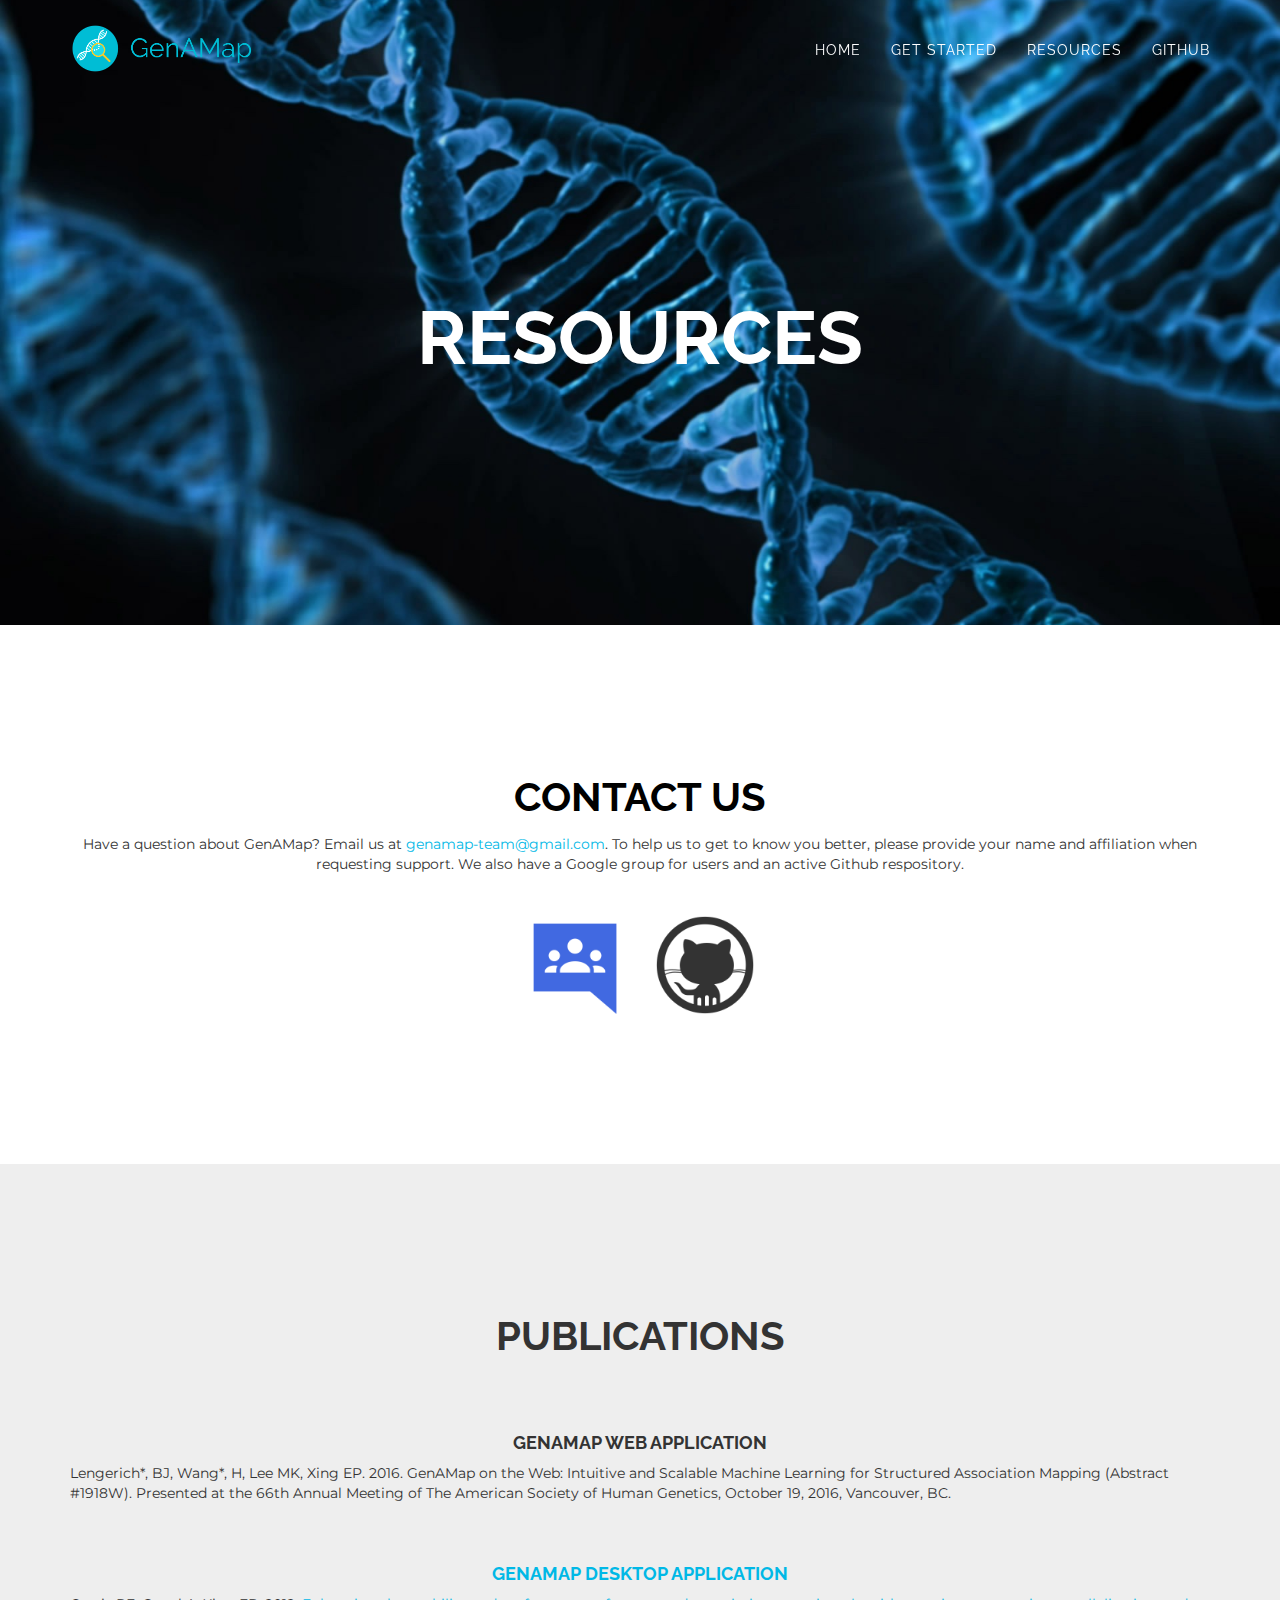
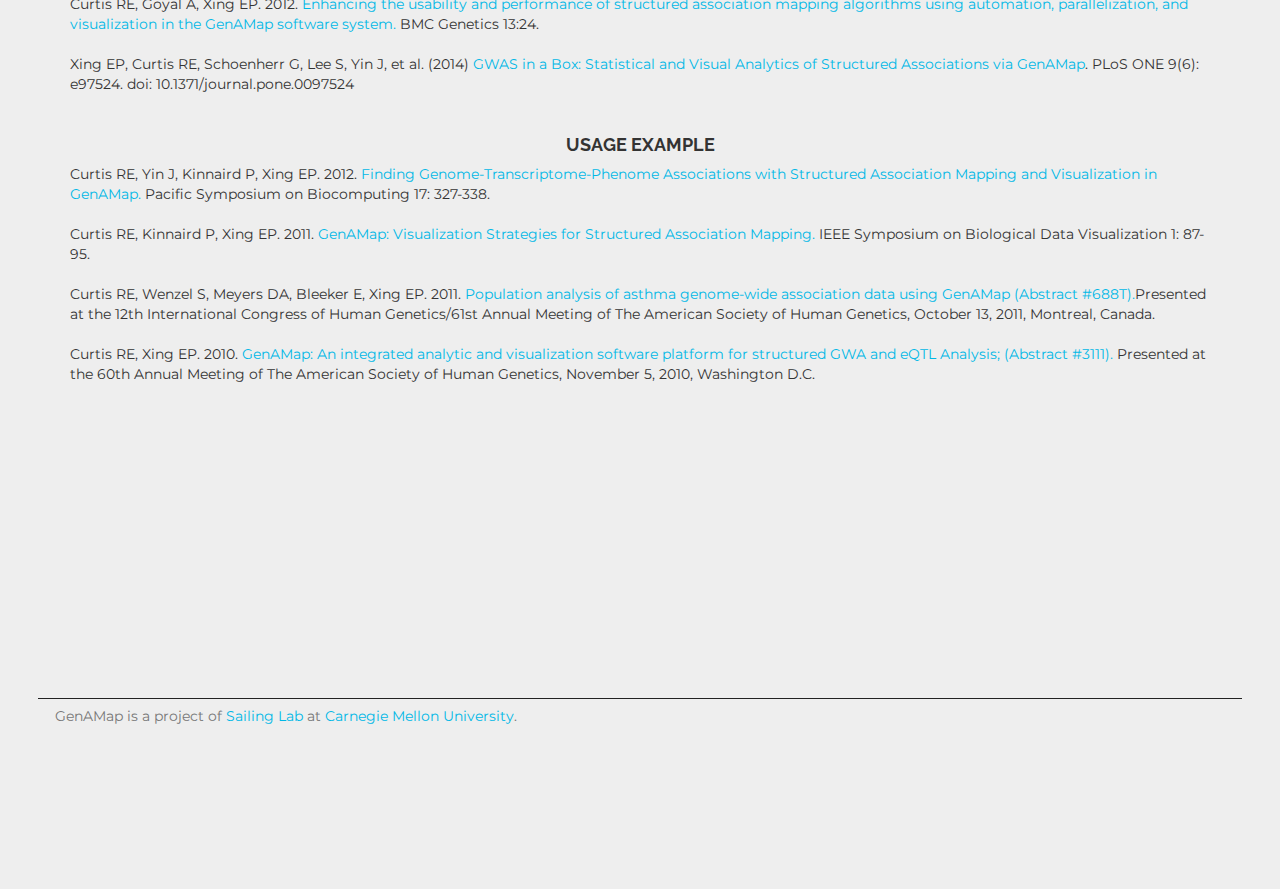
==== resources.html @ eaf5c579 "add favicon" ====
<!DOCTYPE html>
<html lang="en">

    <head>

        <meta charset="utf-8">
        <meta http-equiv="X-UA-Compatible" content="IE=edge">
        <meta name="viewport" content="width=device-width, initial-scale=1">
        <meta name="description" content="">
        <meta name="author" content="">

        <title>GenAMap | Resources</title>

        <!-- Bootstrap Core CSS -->
        <link href="vendor/bootstrap/css/bootstrap.min.css" rel="stylesheet">

        <!-- Custom Fonts -->
        <link href="https://fonts.googleapis.com/css?family=Montserrat|Raleway:300" rel="stylesheet">
        <link href="vendor/font-awesome/css/font-awesome.min.css" rel="stylesheet" type="text/css">
        <link href="https://fonts.googleapis.com/css?family=Montserrat:400,700" rel="stylesheet" type="text/css">
        <link href='https://fonts.googleapis.com/css?family=Kaushan+Script' rel='stylesheet' type='text/css'>
        <link href='https://fonts.googleapis.com/css?family=Droid+Serif:400,700,400italic,700italic' rel='stylesheet' type='text/css'>
        <link href='https://fonts.googleapis.com/css?family=Roboto+Slab:400,100,300,700' rel='stylesheet' type='text/css'>

        <!-- Theme CSS -->
        <link href="css/agency.min.css" rel="stylesheet">

        <!-- HTML5 Shim and Respond.js IE8 support of HTML5 elements and media queries -->
        <!-- WARNING: Respond.js doesn't work if you view the page via file:// -->
        <!--[if lt IE 9]>
        <script src="https://oss.maxcdn.com/libs/html5shiv/3.7.0/html5shiv.js"></script>
        <script src="https://oss.maxcdn.com/libs/respond.js/1.4.2/respond.min.js"></script>
        <![endif]-->
        <link rel="shortcut icon" href="/favicon.ico" type="image/x-icon">
        <link rel="icon" href="/favicon.ico" type="image/x-icon">
    </head>

    <body id="page-top" class="index">
        <!-- Navigation -->
        <nav id="mainNav" class="navbar navbar-default navbar-custom navbar-fixed-top">
            <div class="container">
                <!-- Brand and toggle get grouped for better mobile display -->
                <div class="navbar-header page-scroll">
                    <button type="button" class="navbar-toggle" data-toggle="collapse" data-target="#bs-example-navbar-collapse-1">
                        <span class="sr-only">Toggle navigation</span> Menu <i class="fa fa-bars"></i>
                    </button>
                    <a class="navbar-brand page-scroll" href="#page-top"><img src="./img/logos/genamap_v2.png"style="position:absolute; top:0; bottom:0; margin:auto; min-height:50px; max-height:50px"/></a>
                </div>

                <!-- Collect the nav links, forms, and other content for toggling -->
                <div class="collapse navbar-collapse" id="bs-example-navbar-collapse-1">
                    <ul class="nav navbar-nav navbar-right">
                        <li class="hidden">
                            <a href="#page-top"></a>
                        </li>
                        <li>
							<a class="page-scroll" href="./index.html">Home</a>
						</li>
                        <li>
                            <a class="page-scroll" href="http://54.244.71.61/">Get Started</a>
                        </li>
                        <li>
                            <a class="page-scroll" href="#page-top">Resources</a>
                        </li>
                        <li>
                            <a class="page-scroll" href="https://github.com/blengerich/GenAMap_V2" target="_blank">Github</a>
                        </li>
                    </ul>
                </div>
            </div>
        </nav>


        <!-- Header -->
        <header>
            <div class="container">
                <div class="intro-text">
                    <div class="intro-heading">
                        Resources
                    </div>
                </div>
            </div>
        </header>

        <!-- Contact Section -->
        <section id="contact">
            <div class="container">
                <div class="row">
                    <div class="col-lg-12 text-center">
                        <h2 class="section-heading">Contact Us</h2>
                            Have a question about GenAMap? Email us at <a href="mailto:genamap-team@gmail.com?subject=GenAMap Contact&body=Hello GenAMap Team,%0D%0A%0D%0A Name:%0D%0A Afflication:">genamap-team@gmail.com</a>. To help us to get to know you better, please provide your name and affiliation when requesting support. We also have a Google group for users and an active Github respository.
                        <div style="margin-left:auto; margin-right:auto; width:18em; margin-top:3em;">
                            <a href="https://groups.google.com/forum/#!forum/genamap-users" target="_blank"> <img src="img/logos/google.png" alt="Google Group" style="display:inline-block;margin-left:auto;margin-right:auto;width:8em;padding-right:1em;"/></a>
                            <a href="https://github.com/blengerich/GenAMap_V2/" target="_blank"> <img src="img/logos/github.png" alt="Source Code" style="display:inline-block;margin-left:auto;margin-right:auto;width:8em;padding-left:1em"/> </a>
                        </div>
                    </div>
                </div>
            </div>
        </section>


        <!-- About Section -->
        <section id="about" class="bg-light-gray">
            <div class="container">
                <div class="row">
                    <div class="col-lg-12">
                        <h2 class="section-heading  text-center">Publications</h2>
                        <h3 class="section-subheading text-muted"><h4 class="text-center">GenAMap Web Application</h4> Lengerich*, BJ, Wang*, H, Lee MK, Xing EP. 2016. GenAMap on the Web: Intuitive and Scalable Machine Learning for Structured Association Mapping (Abstract #1918W). Presented at the 66th Annual Meeting of The American Society of Human Genetics, October 19, 2016, Vancouver, BC.
                        <br>
                        <br>
                        <hr />
                        <h4 class=" text-center"><a href="http://www.sailing.cs.cmu.edu/main/genamap/">GenAMap Desktop Application</a></h4> Curtis RE, Goyal A, Xing EP. 2012. <a href="http://www.biomedcentral.com/1471-2156/13/24"> Enhancing the usability and performance of structured association mapping algorithms using automation, parallelization, and visualization in the GenAMap software system.</a> BMC Genetics 13:24.
                        <br>
                        <br>
                        Xing EP, Curtis RE, Schoenherr G, Lee S, Yin J, et al. (2014) <a href="http://journals.plos.org/plosone/article?id=10.1371/journal.pone.0097524">GWAS in a Box: Statistical and Visual Analytics of Structured Associations via GenAMap</a>. PLoS ONE 9(6): e97524. doi: 10.1371/journal.pone.0097524
                        <hr />
                        <h4 class=" text-center">Usage Example</h4> Curtis RE, Yin J, Kinnaird P, Xing EP. 2012. <a href="http://psb.stanford.edu/psb-online/proceedings/psb12/curtis.pdf">Finding Genome-Transcriptome-Phenome Associations with Structured Association Mapping and Visualization in GenAMap.</a> Pacific Symposium on Biocomputing 17: 327-338.
                        <br>
                        <br>
                        Curtis RE, Kinnaird P, Xing EP. 2011. <a href="http://biovis.net/papers_abstracts/papers/104.html">GenAMap: Visualization Strategies for Structured Association Mapping.</a> IEEE Symposium on Biological Data Visualization 1: 87-95.
                        <br>
                        <br>
                        Curtis RE, Wenzel S, Meyers DA, Bleeker E, Xing EP. 2011. <a href="http://www.ichg2011.org/cgi-bin/ichg11s?author=Curtis&sort=ptimes&sbutton=Detail&absno=10157&sid=449052">Population analysis of asthma genome-wide association data using GenAMap (Abstract #688T).</a>Presented at the 12th International Congress of Human Genetics/61st Annual Meeting of The American Society of Human Genetics, October 13, 2011, Montreal, Canada.
                        <br>
                        <br>
                        Curtis RE, Xing EP. 2010. <a href="http://www.ashg.org/cgi-bin/2010/ashg10s?author=Curtis&sort=ptimes&sbutton=Detail&absno=21522&sid=41286">GenAMap: An integrated analytic and visualization software platform for structured GWA and eQTL Analysis; (Abstract #3111).</a> Presented at the 60th Annual Meeting of The American Society of Human Genetics, November 5, 2010, Washington D.C. </h3>
                    </div>
                </div>
            </div>
        </section>

        <section class="bg-light-gray">
            <div style="height:1px; display:inline-block; width:94%; margin-left:3%; margin-right:3%; background-color:#222;"></div>
            <div class="container">
                <div class="row">
                    <p class="text-muted">
                    GenAMap is a project of <a href="http://sailing.cs.cmu.edu">Sailing Lab</a> at <a href="http://cmu.edu">Carnegie Mellon University</a>.
                    </p>                
                </div>
            </div>
        </section>
    </body>
</html>
---- css/agency.min.css ----
/*!
 * Start Bootstrap - Agency v3.3.7+1 (http://startbootstrap.com/template-overviews/agency)
 * Copyright 2013-2016 Start Bootstrap
 * Licensed under MIT (https://github.com/BlackrockDigital/startbootstrap/blob/gh-pages/LICENSE)
 */.btn-primary.active,.btn-primary:active,.btn-xl.active,.btn-xl:active,.open .dropdown-toggle.btn-primary,.open .dropdown-toggle.btn-xl{background-image:none}body{overflow-x:hidden;font-family:Montserrat,"Helvetica Neue",Helvetica,Arial,sans-serif;webkit-tap-highlight-color:#00b8e6}.btn-primary,.btn-xl,h1,h2,h3,h4,h5,h6{font-family:Raleway,"Helvetica Neue",Helvetica,Arial,sans-serif;text-transform:uppercase;font-weight:700}.text-muted{color:#777}.text-primary,a{color:#00b8e6}p{font-size:14px;line-height:1.75}p.large{font-size:16px}a,a.active,a:active,a:focus,a:hover{outline:0}a.active,a:active,a:focus,a:hover{color:#008fb3}.img-centered{margin:0 auto}.bg-light-gray{background-color:#eee}.bg-darkest-gray{background-color:#222}.btn-primary{color:#fff;background-color:#00b8e6;border-color:#00b8e6}.btn-primary.active,.btn-primary:active,.btn-primary:focus,.btn-primary:hover,.open .dropdown-toggle.btn-primary{color:#fff;background-color:#008fb3;border-color:#0087a9}.btn-primary.disabled,.btn-primary.disabled.active,.btn-primary.disabled:active,.btn-primary.disabled:focus,.btn-primary.disabled:hover,.btn-primary[disabled],.btn-primary[disabled].active,.btn-primary[disabled]:active,.btn-primary[disabled]:focus,.btn-primary[disabled]:hover,fieldset[disabled] .btn-primary,fieldset[disabled] .btn-primary.active,fieldset[disabled] .btn-primary:active,fieldset[disabled] .btn-primary:focus,fieldset[disabled] .btn-primary:hover{background-color:#00b8e6;border-color:#00b8e6}.btn-primary .badge{color:#00b8e6;background-color:#fff}.btn-xl{color:#fff;background-color:#00b8e6;border-color:#00b8e6;border-radius:3px;font-size:18px;padding:20px 40px}.btn-xl.active,.btn-xl:active,.btn-xl:focus,.btn-xl:hover,.open .dropdown-toggle.btn-xl{color:#fff;background-color:#008fb3;border-color:#0087a9}.btn-xl.disabled,.btn-xl.disabled.active,.btn-xl.disabled:active,.btn-xl.disabled:focus,.btn-xl.disabled:hover,.btn-xl[disabled],.btn-xl[disabled].active,.btn-xl[disabled]:active,.btn-xl[disabled]:focus,.btn-xl[disabled]:hover,fieldset[disabled] .btn-xl,fieldset[disabled] .btn-xl.active,fieldset[disabled] .btn-xl:active,fieldset[disabled] .btn-xl:focus,fieldset[disabled] .btn-xl:hover{background-color:#00b8e6;border-color:#00b8e6}.btn-xl .badge{color:#00b8e6;background-color:#fff}.navbar-custom{background-color:#222;border-color:transparent}.navbar-custom .navbar-brand{color:#00b8e6;font-family:Montserrat,"Helvetica Neue",Helvetica,Arial,cursive}.navbar-custom .navbar-brand.active,.navbar-custom .navbar-brand:active,.navbar-custom .navbar-brand:focus,.navbar-custom .navbar-brand:hover{color:#008fb3}.navbar-custom .nav li a,.navbar-custom .navbar-toggle{font-family:Raleway,"Helvetica Neue",Helvetica,Arial,sans-serif;color:#fff;text-transform:uppercase}.navbar-custom .navbar-collapse{border-color:rgba(255,255,255,.02)}.navbar-custom .navbar-toggle{background-color:#00b8e6;border-color:#00b8e6;font-size:12px}.navbar-custom .navbar-toggle:focus,.navbar-custom .navbar-toggle:hover{background-color:#00b8e6}.navbar-custom .nav li a{font-weight:400;letter-spacing:1px}.navbar-custom .nav li a:focus,.navbar-custom .nav li a:hover{color:#00b8e6;outline:0}.navbar-custom .navbar-nav>.active>a{border-radius:0;color:#fff;background-color:#00b8e6}.navbar-custom .navbar-nav>.active>a:focus,.navbar-custom .navbar-nav>.active>a:hover{color:#fff;background-color:#008fb3}@media (min-width:768px){.navbar-custom{background-color:transparent;padding:25px 0;-webkit-transition:padding .3s;-moz-transition:padding .3s;transition:padding .3s;border:none}.navbar-custom .navbar-brand{font-size:2em;-webkit-transition:all .3s;-moz-transition:all .3s;transition:all .3s}.navbar-custom .navbar-nav>.active>a{border-radius:3px}.navbar-custom.affix{background-color:#222;padding:10px 0}.navbar-custom.affix .navbar-brand{font-size:1.5em}}header{background-image:url(../img/dna.jpg);background-repeat:no-repeat;background-attachment:scroll;background-position:center center;-webkit-background-size:cover;-moz-background-size:cover;background-size:cover;-o-background-size:cover;text-align:center;color:#fff}header .intro-text{padding-top:100px;padding-bottom:50px}header .intro-text .intro-lead-in{font-family:"Droid Serif","Helvetica Neue",Helvetica,Arial,sans-serif;font-style:italic;font-size:22px;line-height:22px;margin-bottom:25px}header .intro-text .intro-heading{font-family:Raleway,"Helvetica Neue",Helvetica,Arial,sans-serif;text-transform:uppercase;font-weight:700;font-size:50px;line-height:50px;margin-bottom:25px}@media (min-width:768px){header .intro-text{padding-top:300px;padding-bottom:200px}header .intro-text .intro-lead-in{font-family:"Droid Serif","Helvetica Neue",Helvetica,Arial,sans-serif;font-style:italic;font-size:40px;line-height:40px;margin-bottom:25px}header .intro-text .intro-heading{font-family:Raleway,"Helvetica Neue",Helvetica,Arial,sans-serif;text-transform:uppercase;font-weight:700;font-size:75px;line-height:75px;margin-bottom:50px}}#portfolio .portfolio-item .portfolio-caption p,section h3.section-subheading{font-family:"Droid Serif","Helvetica Neue",Helvetica,Arial,sans-serif;font-style:italic}section{padding:100px 0}section h2.section-heading{font-size:40px;margin-top:0;margin-bottom:15px}section h3.section-subheading{font-size:16px;text-transform:none;font-weight:400;margin-bottom:75px}@media (min-width:768px){section{padding:150px 0}}.service-heading{margin:15px 0;text-transform:none}#portfolio .portfolio-item{margin:0 0 15px;right:0}#portfolio .portfolio-item .portfolio-link{display:block;position:relative;max-width:400px;margin:0 auto}#portfolio .portfolio-item .portfolio-link .portfolio-hover{background:rgba(0,184,230,.9);position:absolute;width:100%;height:100%;opacity:0;transition:all ease .5s;-webkit-transition:all ease .5s;-moz-transition:all ease .5s}#portfolio .portfolio-item .portfolio-link .portfolio-hover:hover{opacity:1}#portfolio .portfolio-item .portfolio-link .portfolio-hover .portfolio-hover-content{position:absolute;width:100%;height:20px;font-size:20px;text-align:center;top:50%;margin-top:-12px;color:#fff}#portfolio .portfolio-item .portfolio-link .portfolio-hover .portfolio-hover-content i{margin-top:-12px}#portfolio .portfolio-item .portfolio-link .portfolio-hover .portfolio-hover-content h3,#portfolio .portfolio-item .portfolio-link .portfolio-hover .portfolio-hover-content h4{margin:0}#portfolio .portfolio-item .portfolio-caption{max-width:400px;margin:0 auto;background-color:#fff;text-align:center;padding:25px}#portfolio .portfolio-item .portfolio-caption h4{text-transform:none;margin:0}#portfolio .portfolio-item .portfolio-caption p{font-size:16px;margin:0}footer span.copyright,footer ul.quicklinks{font-family:Raleway,"Helvetica Neue",Helvetica,Arial,sans-serif}#portfolio *{z-index:2}@media (min-width:767px){#portfolio .portfolio-item{margin:0 0 30px}}.timeline{list-style:none;padding:0;position:relative}.timeline:before{top:0;bottom:0;position:absolute;content:"";width:2px;background-color:#f1f1f1;left:40px;margin-left:-1.5px}.timeline>li{margin-bottom:50px;position:relative;min-height:50px}.timeline>li:after,.timeline>li:before{content:" ";display:table}.timeline>li:after{clear:both}.timeline>li .timeline-panel{width:100%;float:right;padding:0 20px 0 100px;position:relative;text-align:left}.timeline>li .timeline-panel:before{border-left-width:0;border-right-width:15px;left:-15px;right:auto}.timeline>li .timeline-panel:after{border-left-width:0;border-right-width:14px;left:-14px;right:auto}.timeline>li .timeline-image{left:0;margin-left:0;width:80px;height:80px;position:absolute;z-index:100;background-color:#00b8e6;color:#fff;border-radius:100%;border:7px solid #f1f1f1;text-align:center}.timeline>li .timeline-image h4{font-size:10px;margin-top:12px;line-height:14px}.timeline>li.timeline-inverted>.timeline-panel{float:right;text-align:left;padding:0 20px 0 100px}.timeline>li.timeline-inverted>.timeline-panel:before{border-left-width:0;border-right-width:15px;left:-15px;right:auto}.timeline>li.timeline-inverted>.timeline-panel:after{border-left-width:0;border-right-width:14px;left:-14px;right:auto}.timeline>li:last-child{margin-bottom:0}.timeline .timeline-heading h4{margin-top:0;color:inherit}.timeline .timeline-heading h4.subheading{text-transform:none}.timeline .timeline-body>p,.timeline .timeline-body>ul{margin-bottom:0}@media (min-width:768px){.timeline:before{left:50%}.timeline>li{margin-bottom:100px;min-height:100px}.timeline>li .timeline-panel{width:41%;float:left;padding:0 20px 20px 30px;text-align:right}.timeline>li .timeline-image{width:100px;height:100px;left:50%;margin-left:-50px}.timeline>li .timeline-image h4{font-size:13px;margin-top:16px;line-height:18px}.timeline>li.timeline-inverted>.timeline-panel{float:right;text-align:left;padding:0 30px 20px 20px}}@media (min-width:992px){.timeline>li .timeline-panel,.timeline>li.timeline-inverted>.timeline-panel{padding:0 20px 20px}.timeline>li{min-height:150px}.timeline>li .timeline-image{width:150px;height:150px;margin-left:-75px}.timeline>li .timeline-image h4{font-size:18px;margin-top:30px;line-height:26px}}@media (min-width:1200px){.timeline>li{min-height:170px}.timeline>li .timeline-panel{padding:0 20px 20px 100px}.timeline>li .timeline-image{width:170px;height:170px;margin-left:-85px}.timeline>li .timeline-image h4{margin-top:40px}.timeline>li.timeline-inverted>.timeline-panel{padding:0 100px 20px 20px}}.team-member{text-align:center;margin-bottom:50px}.team-member img{margin:0 auto;border:7px solid #fff}.team-member h4{margin-top:25px;margin-bottom:0;text-transform:none}.team-member p{margin-top:0}aside.clients img{margin:50px auto}section#contact{background-position:center;background-repeat:no-repeat}section#contact .section-heading{color:#000}section#contact .form-group{margin-bottom:25px}section#contact .form-group input,section#contact .form-group textarea{padding:20px}section#contact .form-group input.form-control{height:auto}section#contact .form-group textarea.form-control{height:236px}section#contact .form-control:focus{border-color:#00b8e6;box-shadow:none}section#contact ::-webkit-input-placeholder{font-family:Raleway,"Helvetica Neue",Helvetica,Arial,sans-serif;text-transform:uppercase;font-weight:700;color:#eee}section#contact :-moz-placeholder{font-family:Raleway,"Helvetica Neue",Helvetica,Arial,sans-serif;text-transform:uppercase;font-weight:700;color:#eee}section#contact ::-moz-placeholder{font-family:Raleway,"Helvetica Neue",Helvetica,Arial,sans-serif;text-transform:uppercase;font-weight:700;color:#eee}section#contact :-ms-input-placeholder{font-family:Raleway,"Helvetica Neue",Helvetica,Arial,sans-serif;text-transform:uppercase;font-weight:700;color:#eee}section#contact .text-danger{color:#e74c3c}footer{padding:25px 0;text-align:center}footer span.copyright{line-height:40px;text-transform:uppercase;text-transform:none}footer ul.quicklinks{margin-bottom:0;line-height:40px;text-transform:uppercase;text-transform:none}ul.social-buttons{margin-bottom:0}ul.social-buttons li a{display:block;background-color:#222;height:40px;width:40px;border-radius:100%;font-size:20px;line-height:40px;color:#fff;outline:0;-webkit-transition:all .3s;-moz-transition:all .3s;transition:all .3s}ul.social-buttons li a:active,ul.social-buttons li a:focus,ul.social-buttons li a:hover{background-color:#00b8e6}.btn.active,.btn:active,.btn:active:focus,.btn:focus{outline:0}.portfolio-modal .modal-dialog{margin:0;height:100%;width:auto}.portfolio-modal .modal-content{border-radius:0;background-clip:border-box;-webkit-box-shadow:none;box-shadow:none;border:none;min-height:100%;padding:100px 0;text-align:center}.portfolio-modal .modal-content h2{margin-bottom:15px;font-size:3em}.portfolio-modal .modal-content p{margin-bottom:30px}.portfolio-modal .modal-content p.item-intro{margin:20px 0 30px;font-family:"Droid Serif","Helvetica Neue",Helvetica,Arial,sans-serif;font-style:italic;font-size:16px}.portfolio-modal .modal-content ul.list-inline{margin-bottom:30px;margin-top:0}.portfolio-modal .modal-content img{margin-bottom:30px}.portfolio-modal .close-modal{position:absolute;width:75px;height:75px;background-color:transparent;top:25px;right:25px;cursor:pointer}.portfolio-modal .close-modal:hover{opacity:.3}.portfolio-modal .close-modal .lr{height:75px;width:1px;margin-left:35px;background-color:#222;transform:rotate(45deg);-ms-transform:rotate(45deg);-webkit-transform:rotate(45deg);z-index:1051}.portfolio-modal .close-modal .lr .rl{height:75px;width:1px;background-color:#222;transform:rotate(90deg);-ms-transform:rotate(90deg);-webkit-transform:rotate(90deg);z-index:1052}.portfolio-modal .modal-backdrop{opacity:0;display:none}::-moz-selection{text-shadow:none;background:#00b8e6}::selection{text-shadow:none;background:#00b8e6}img::selection{background:0 0}img::-moz-selection{background:0 0}.btn-xl.outline{background:0 0;padding:12px 22px}.btn-primary.outline{border:2px solid #fff;color:#fff}.btn-primary:hover{opacity:1}.btn-primary.outline.active,.btn-primary.outline:active,.btn-primary.outline:focus,.btn-primary.outline:hover,.open>.dropdown-toggle.btn-primary{color:#33a6cc;border-color:#33a6cc}.btn-primary.outline.active,.btn-primary.outline:active{border-color:#007299;color:#007299;box-shadow:none}.btn-primary.a.active,.btn-primary.a:active,.btn-primary.a:focus,.btn-primary.a:hover,.open>.dropdown-toggle.btn-primary{color:#33a6cc;border-color:#33a6cc}.btn-primary.a.active,.btn-primary.a:active{border-color:#007299;color:#007299;box-shadow:none}
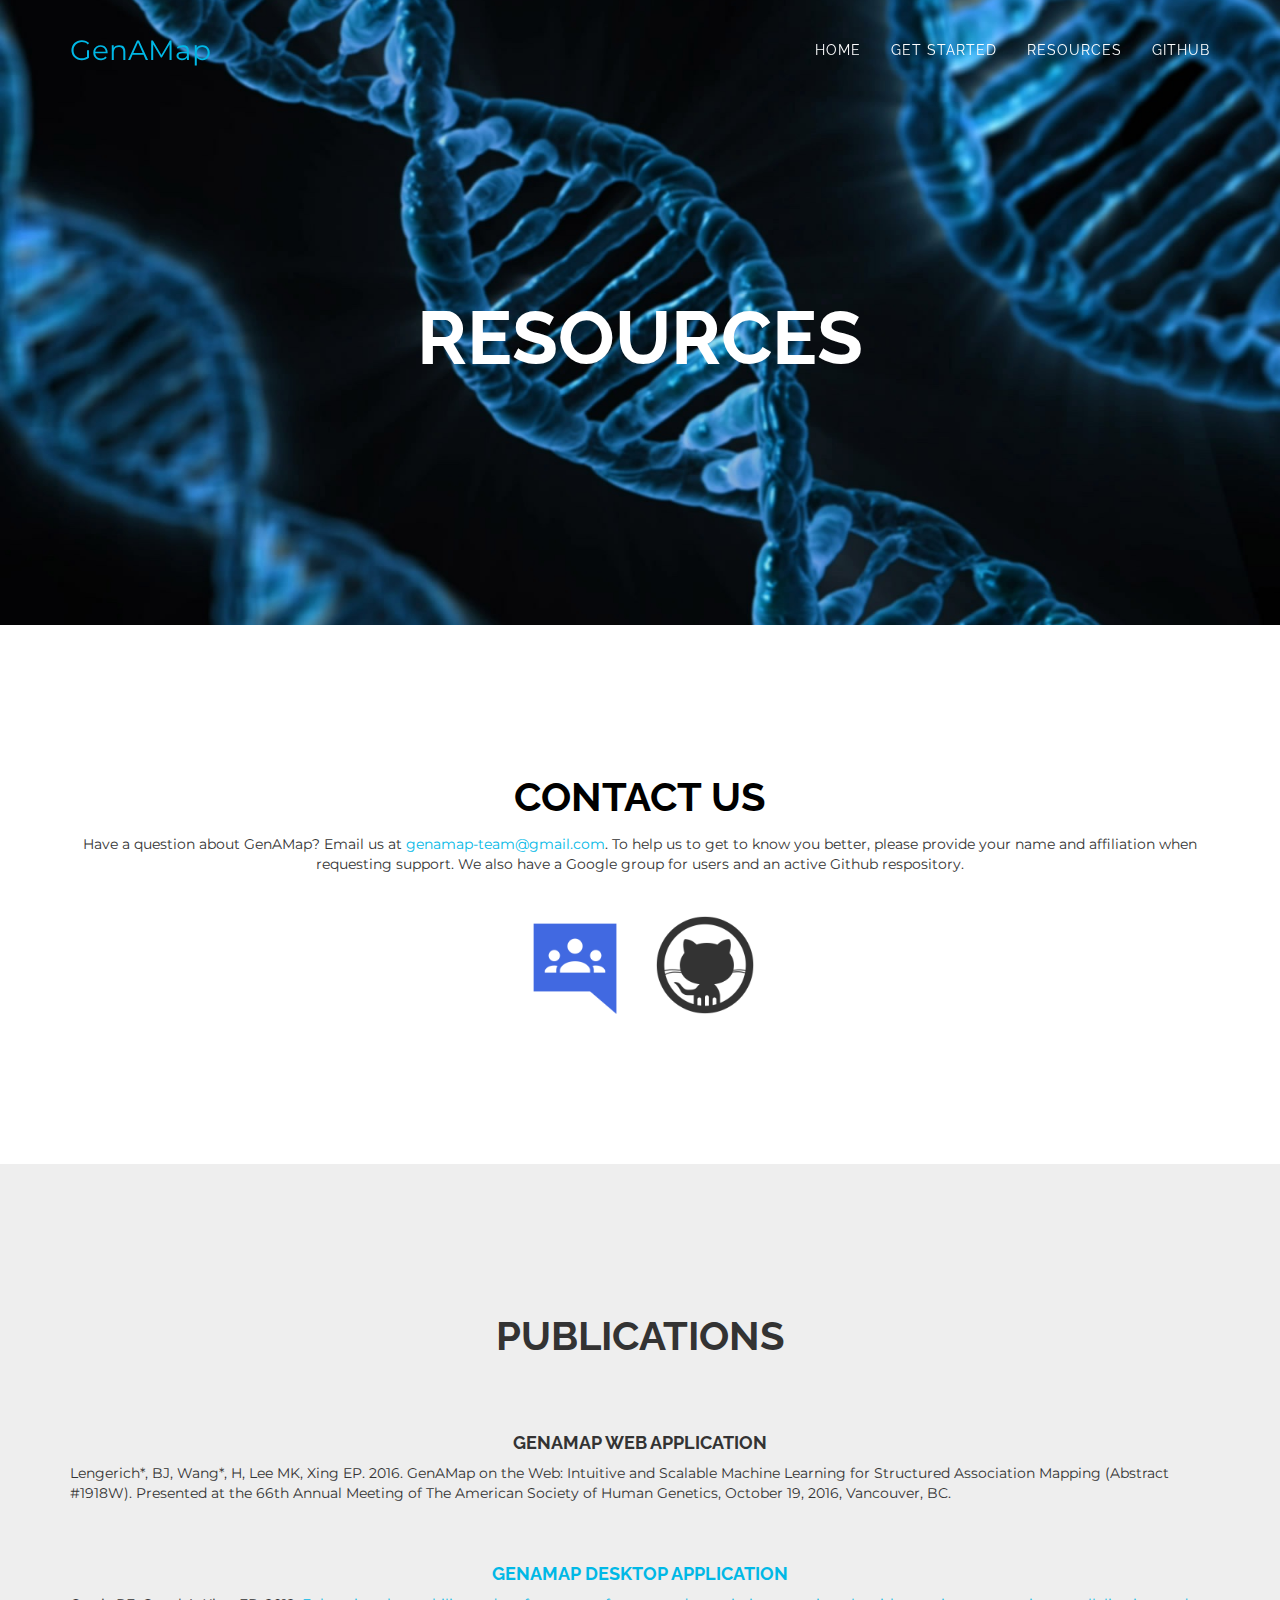
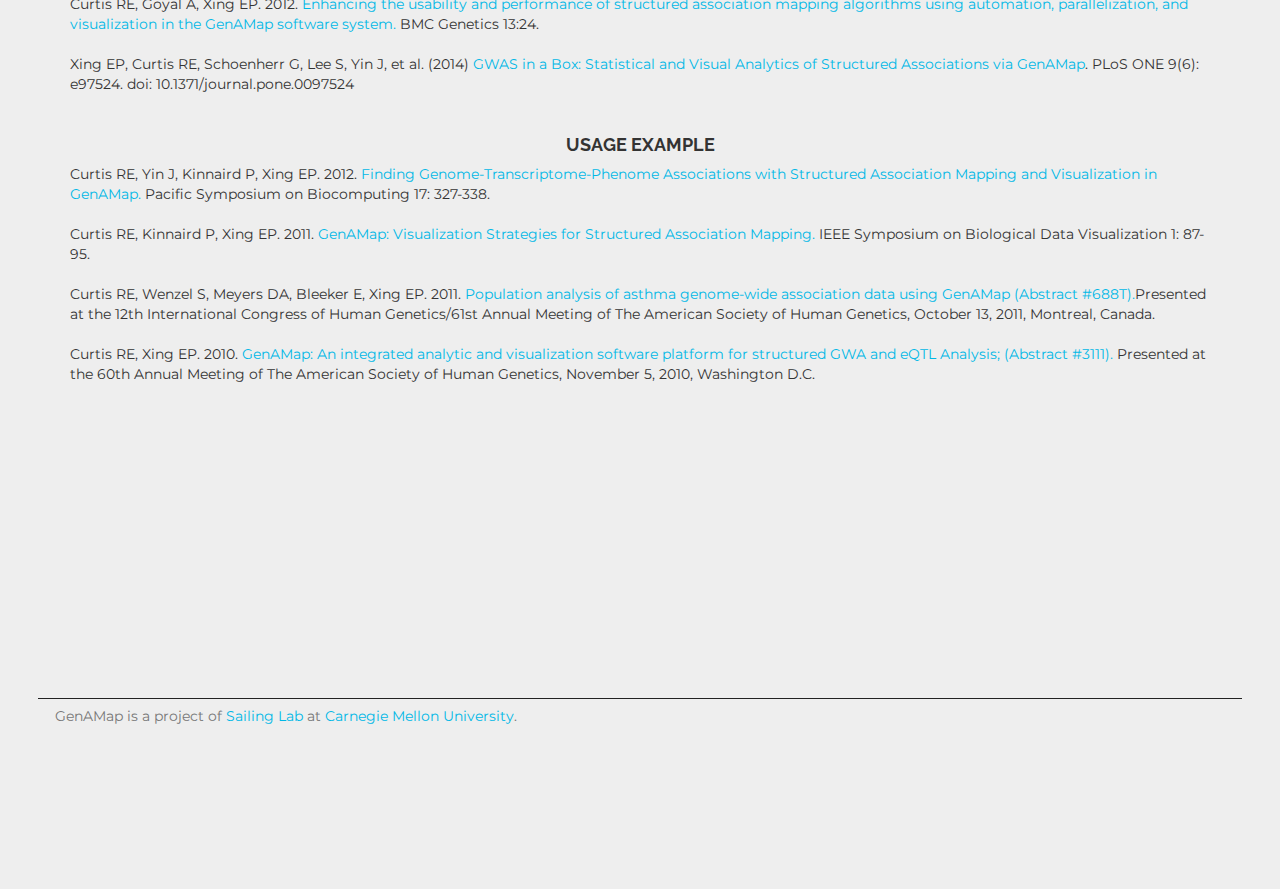
==== commit da79c7f3: "resource update" ====
--- a/resources.html
+++ b/resources.html
@@ -31,8 +31,7 @@
         <script src="https://oss.maxcdn.com/libs/html5shiv/3.7.0/html5shiv.js"></script>
         <script src="https://oss.maxcdn.com/libs/respond.js/1.4.2/respond.min.js"></script>
         <![endif]-->
-        <link rel="shortcut icon" href="/favicon.ico" type="image/x-icon">
-        <link rel="icon" href="/favicon.ico" type="image/x-icon">
+
     </head>
 
     <body id="page-top" class="index">
@@ -44,7 +43,7 @@
                     <button type="button" class="navbar-toggle" data-toggle="collapse" data-target="#bs-example-navbar-collapse-1">
                         <span class="sr-only">Toggle navigation</span> Menu <i class="fa fa-bars"></i>
                     </button>
-                    <a class="navbar-brand page-scroll" href="#page-top"><img src="./img/logos/genamap_v2.png"style="position:absolute; top:0; bottom:0; margin:auto; min-height:50px; max-height:50px"/></a>
+                    <a class="navbar-brand page-scroll" href="./index.html">GenAMap</a>
                 </div>
 
                 <!-- Collect the nav links, forms, and other content for toggling -->
@@ -109,7 +108,7 @@
                         <br>
                         <br>
                         <hr />
-                        <h4 class=" text-center"><a href="http://www.sailing.cs.cmu.edu/main/genamap/">GenAMap Desktop Application</a></h4> Curtis RE, Goyal A, Xing EP. 2012. <a href="http://www.biomedcentral.com/1471-2156/13/24"> Enhancing the usability and performance of structured association mapping algorithms using automation, parallelization, and visualization in the GenAMap software system.</a> BMC Genetics 13:24.
+                        <h4 class=" text-center"><a href="http://www.sailing.cs.cmu.edu/main/genamap/v1/">GenAMap Desktop Application</a></h4> Curtis RE, Goyal A, Xing EP. 2012. <a href="http://www.biomedcentral.com/1471-2156/13/24"> Enhancing the usability and performance of structured association mapping algorithms using automation, parallelization, and visualization in the GenAMap software system.</a> BMC Genetics 13:24.
                         <br>
                         <br>
                         Xing EP, Curtis RE, Schoenherr G, Lee S, Yin J, et al. (2014) <a href="http://journals.plos.org/plosone/article?id=10.1371/journal.pone.0097524">GWAS in a Box: Statistical and Visual Analytics of Structured Associations via GenAMap</a>. PLoS ONE 9(6): e97524. doi: 10.1371/journal.pone.0097524
--- a/css/agency.min.css
+++ b/css/agency.min.css
@@ -2,4 +2,4 @@
  * Start Bootstrap - Agency v3.3.7+1 (http://startbootstrap.com/template-overviews/agency)
  * Copyright 2013-2016 Start Bootstrap
  * Licensed under MIT (https://github.com/BlackrockDigital/startbootstrap/blob/gh-pages/LICENSE)
- */.btn-primary.active,.btn-primary:active,.btn-xl.active,.btn-xl:active,.open .dropdown-toggle.btn-primary,.open .dropdown-toggle.btn-xl{background-image:none}body{overflow-x:hidden;font-family:Montserrat,"Helvetica Neue",Helvetica,Arial,sans-serif;webkit-tap-highlight-color:#00b8e6}.btn-primary,.btn-xl,h1,h2,h3,h4,h5,h6{font-family:Raleway,"Helvetica Neue",Helvetica,Arial,sans-serif;text-transform:uppercase;font-weight:700}.text-muted{color:#777}.text-primary,a{color:#00b8e6}p{font-size:14px;line-height:1.75}p.large{font-size:16px}a,a.active,a:active,a:focus,a:hover{outline:0}a.active,a:active,a:focus,a:hover{color:#008fb3}.img-centered{margin:0 auto}.bg-light-gray{background-color:#eee}.bg-darkest-gray{background-color:#222}.btn-primary{color:#fff;background-color:#00b8e6;border-color:#00b8e6}.btn-primary.active,.btn-primary:active,.btn-primary:focus,.btn-primary:hover,.open .dropdown-toggle.btn-primary{color:#fff;background-color:#008fb3;border-color:#0087a9}.btn-primary.disabled,.btn-primary.disabled.active,.btn-primary.disabled:active,.btn-primary.disabled:focus,.btn-primary.disabled:hover,.btn-primary[disabled],.btn-primary[disabled].active,.btn-primary[disabled]:active,.btn-primary[disabled]:focus,.btn-primary[disabled]:hover,fieldset[disabled] .btn-primary,fieldset[disabled] .btn-primary.active,fieldset[disabled] .btn-primary:active,fieldset[disabled] .btn-primary:focus,fieldset[disabled] .btn-primary:hover{background-color:#00b8e6;border-color:#00b8e6}.btn-primary .badge{color:#00b8e6;background-color:#fff}.btn-xl{color:#fff;background-color:#00b8e6;border-color:#00b8e6;border-radius:3px;font-size:18px;padding:20px 40px}.btn-xl.active,.btn-xl:active,.btn-xl:focus,.btn-xl:hover,.open .dropdown-toggle.btn-xl{color:#fff;background-color:#008fb3;border-color:#0087a9}.btn-xl.disabled,.btn-xl.disabled.active,.btn-xl.disabled:active,.btn-xl.disabled:focus,.btn-xl.disabled:hover,.btn-xl[disabled],.btn-xl[disabled].active,.btn-xl[disabled]:active,.btn-xl[disabled]:focus,.btn-xl[disabled]:hover,fieldset[disabled] .btn-xl,fieldset[disabled] .btn-xl.active,fieldset[disabled] .btn-xl:active,fieldset[disabled] .btn-xl:focus,fieldset[disabled] .btn-xl:hover{background-color:#00b8e6;border-color:#00b8e6}.btn-xl .badge{color:#00b8e6;background-color:#fff}.navbar-custom{background-color:#222;border-color:transparent}.navbar-custom .navbar-brand{color:#00b8e6;font-family:Montserrat,"Helvetica Neue",Helvetica,Arial,cursive}.navbar-custom .navbar-brand.active,.navbar-custom .navbar-brand:active,.navbar-custom .navbar-brand:focus,.navbar-custom .navbar-brand:hover{color:#008fb3}.navbar-custom .nav li a,.navbar-custom .navbar-toggle{font-family:Raleway,"Helvetica Neue",Helvetica,Arial,sans-serif;color:#fff;text-transform:uppercase}.navbar-custom .navbar-collapse{border-color:rgba(255,255,255,.02)}.navbar-custom .navbar-toggle{background-color:#00b8e6;border-color:#00b8e6;font-size:12px}.navbar-custom .navbar-toggle:focus,.navbar-custom .navbar-toggle:hover{background-color:#00b8e6}.navbar-custom .nav li a{font-weight:400;letter-spacing:1px}.navbar-custom .nav li a:focus,.navbar-custom .nav li a:hover{color:#00b8e6;outline:0}.navbar-custom .navbar-nav>.active>a{border-radius:0;color:#fff;background-color:#00b8e6}.navbar-custom .navbar-nav>.active>a:focus,.navbar-custom .navbar-nav>.active>a:hover{color:#fff;background-color:#008fb3}@media (min-width:768px){.navbar-custom{background-color:transparent;padding:25px 0;-webkit-transition:padding .3s;-moz-transition:padding .3s;transition:padding .3s;border:none}.navbar-custom .navbar-brand{font-size:2em;-webkit-transition:all .3s;-moz-transition:all .3s;transition:all .3s}.navbar-custom .navbar-nav>.active>a{border-radius:3px}.navbar-custom.affix{background-color:#222;padding:10px 0}.navbar-custom.affix .navbar-brand{font-size:1.5em}}header{background-image:url(../img/dna.jpg);background-repeat:no-repeat;background-attachment:scroll;background-position:center center;-webkit-background-size:cover;-moz-background-size:cover;background-size:cover;-o-background-size:cover;text-align:center;color:#fff}header .intro-text{padding-top:100px;padding-bottom:50px}header .intro-text .intro-lead-in{font-family:"Droid Serif","Helvetica Neue",Helvetica,Arial,sans-serif;font-style:italic;font-size:22px;line-height:22px;margin-bottom:25px}header .intro-text .intro-heading{font-family:Raleway,"Helvetica Neue",Helvetica,Arial,sans-serif;text-transform:uppercase;font-weight:700;font-size:50px;line-height:50px;margin-bottom:25px}@media (min-width:768px){header .intro-text{padding-top:300px;padding-bottom:200px}header .intro-text .intro-lead-in{font-family:"Droid Serif","Helvetica Neue",Helvetica,Arial,sans-serif;font-style:italic;font-size:40px;line-height:40px;margin-bottom:25px}header .intro-text .intro-heading{font-family:Raleway,"Helvetica Neue",Helvetica,Arial,sans-serif;text-transform:uppercase;font-weight:700;font-size:75px;line-height:75px;margin-bottom:50px}}#portfolio .portfolio-item .portfolio-caption p,section h3.section-subheading{font-family:"Droid Serif","Helvetica Neue",Helvetica,Arial,sans-serif;font-style:italic}section{padding:100px 0}section h2.section-heading{font-size:40px;margin-top:0;margin-bottom:15px}section h3.section-subheading{font-size:16px;text-transform:none;font-weight:400;margin-bottom:75px}@media (min-width:768px){section{padding:150px 0}}.service-heading{margin:15px 0;text-transform:none}#portfolio .portfolio-item{margin:0 0 15px;right:0}#portfolio .portfolio-item .portfolio-link{display:block;position:relative;max-width:400px;margin:0 auto}#portfolio .portfolio-item .portfolio-link .portfolio-hover{background:rgba(0,184,230,.9);position:absolute;width:100%;height:100%;opacity:0;transition:all ease .5s;-webkit-transition:all ease .5s;-moz-transition:all ease .5s}#portfolio .portfolio-item .portfolio-link .portfolio-hover:hover{opacity:1}#portfolio .portfolio-item .portfolio-link .portfolio-hover .portfolio-hover-content{position:absolute;width:100%;height:20px;font-size:20px;text-align:center;top:50%;margin-top:-12px;color:#fff}#portfolio .portfolio-item .portfolio-link .portfolio-hover .portfolio-hover-content i{margin-top:-12px}#portfolio .portfolio-item .portfolio-link .portfolio-hover .portfolio-hover-content h3,#portfolio .portfolio-item .portfolio-link .portfolio-hover .portfolio-hover-content h4{margin:0}#portfolio .portfolio-item .portfolio-caption{max-width:400px;margin:0 auto;background-color:#fff;text-align:center;padding:25px}#portfolio .portfolio-item .portfolio-caption h4{text-transform:none;margin:0}#portfolio .portfolio-item .portfolio-caption p{font-size:16px;margin:0}footer span.copyright,footer ul.quicklinks{font-family:Raleway,"Helvetica Neue",Helvetica,Arial,sans-serif}#portfolio *{z-index:2}@media (min-width:767px){#portfolio .portfolio-item{margin:0 0 30px}}.timeline{list-style:none;padding:0;position:relative}.timeline:before{top:0;bottom:0;position:absolute;content:"";width:2px;background-color:#f1f1f1;left:40px;margin-left:-1.5px}.timeline>li{margin-bottom:50px;position:relative;min-height:50px}.timeline>li:after,.timeline>li:before{content:" ";display:table}.timeline>li:after{clear:both}.timeline>li .timeline-panel{width:100%;float:right;padding:0 20px 0 100px;position:relative;text-align:left}.timeline>li .timeline-panel:before{border-left-width:0;border-right-width:15px;left:-15px;right:auto}.timeline>li .timeline-panel:after{border-left-width:0;border-right-width:14px;left:-14px;right:auto}.timeline>li .timeline-image{left:0;margin-left:0;width:80px;height:80px;position:absolute;z-index:100;background-color:#00b8e6;color:#fff;border-radius:100%;border:7px solid #f1f1f1;text-align:center}.timeline>li .timeline-image h4{font-size:10px;margin-top:12px;line-height:14px}.timeline>li.timeline-inverted>.timeline-panel{float:right;text-align:left;padding:0 20px 0 100px}.timeline>li.timeline-inverted>.timeline-panel:before{border-left-width:0;border-right-width:15px;left:-15px;right:auto}.timeline>li.timeline-inverted>.timeline-panel:after{border-left-width:0;border-right-width:14px;left:-14px;right:auto}.timeline>li:last-child{margin-bottom:0}.timeline .timeline-heading h4{margin-top:0;color:inherit}.timeline .timeline-heading h4.subheading{text-transform:none}.timeline .timeline-body>p,.timeline .timeline-body>ul{margin-bottom:0}@media (min-width:768px){.timeline:before{left:50%}.timeline>li{margin-bottom:100px;min-height:100px}.timeline>li .timeline-panel{width:41%;float:left;padding:0 20px 20px 30px;text-align:right}.timeline>li .timeline-image{width:100px;height:100px;left:50%;margin-left:-50px}.timeline>li .timeline-image h4{font-size:13px;margin-top:16px;line-height:18px}.timeline>li.timeline-inverted>.timeline-panel{float:right;text-align:left;padding:0 30px 20px 20px}}@media (min-width:992px){.timeline>li .timeline-panel,.timeline>li.timeline-inverted>.timeline-panel{padding:0 20px 20px}.timeline>li{min-height:150px}.timeline>li .timeline-image{width:150px;height:150px;margin-left:-75px}.timeline>li .timeline-image h4{font-size:18px;margin-top:30px;line-height:26px}}@media (min-width:1200px){.timeline>li{min-height:170px}.timeline>li .timeline-panel{padding:0 20px 20px 100px}.timeline>li .timeline-image{width:170px;height:170px;margin-left:-85px}.timeline>li .timeline-image h4{margin-top:40px}.timeline>li.timeline-inverted>.timeline-panel{padding:0 100px 20px 20px}}.team-member{text-align:center;margin-bottom:50px}.team-member img{margin:0 auto;border:7px solid #fff}.team-member h4{margin-top:25px;margin-bottom:0;text-transform:none}.team-member p{margin-top:0}aside.clients img{margin:50px auto}section#contact{background-position:center;background-repeat:no-repeat}section#contact .section-heading{color:#000}section#contact .form-group{margin-bottom:25px}section#contact .form-group input,section#contact .form-group textarea{padding:20px}section#contact .form-group input.form-control{height:auto}section#contact .form-group textarea.form-control{height:236px}section#contact .form-control:focus{border-color:#00b8e6;box-shadow:none}section#contact ::-webkit-input-placeholder{font-family:Raleway,"Helvetica Neue",Helvetica,Arial,sans-serif;text-transform:uppercase;font-weight:700;color:#eee}section#contact :-moz-placeholder{font-family:Raleway,"Helvetica Neue",Helvetica,Arial,sans-serif;text-transform:uppercase;font-weight:700;color:#eee}section#contact ::-moz-placeholder{font-family:Raleway,"Helvetica Neue",Helvetica,Arial,sans-serif;text-transform:uppercase;font-weight:700;color:#eee}section#contact :-ms-input-placeholder{font-family:Raleway,"Helvetica Neue",Helvetica,Arial,sans-serif;text-transform:uppercase;font-weight:700;color:#eee}section#contact .text-danger{color:#e74c3c}footer{padding:25px 0;text-align:center}footer span.copyright{line-height:40px;text-transform:uppercase;text-transform:none}footer ul.quicklinks{margin-bottom:0;line-height:40px;text-transform:uppercase;text-transform:none}ul.social-buttons{margin-bottom:0}ul.social-buttons li a{display:block;background-color:#222;height:40px;width:40px;border-radius:100%;font-size:20px;line-height:40px;color:#fff;outline:0;-webkit-transition:all .3s;-moz-transition:all .3s;transition:all .3s}ul.social-buttons li a:active,ul.social-buttons li a:focus,ul.social-buttons li a:hover{background-color:#00b8e6}.btn.active,.btn:active,.btn:active:focus,.btn:focus{outline:0}.portfolio-modal .modal-dialog{margin:0;height:100%;width:auto}.portfolio-modal .modal-content{border-radius:0;background-clip:border-box;-webkit-box-shadow:none;box-shadow:none;border:none;min-height:100%;padding:100px 0;text-align:center}.portfolio-modal .modal-content h2{margin-bottom:15px;font-size:3em}.portfolio-modal .modal-content p{margin-bottom:30px}.portfolio-modal .modal-content p.item-intro{margin:20px 0 30px;font-family:"Droid Serif","Helvetica Neue",Helvetica,Arial,sans-serif;font-style:italic;font-size:16px}.portfolio-modal .modal-content ul.list-inline{margin-bottom:30px;margin-top:0}.portfolio-modal .modal-content img{margin-bottom:30px}.portfolio-modal .close-modal{position:absolute;width:75px;height:75px;background-color:transparent;top:25px;right:25px;cursor:pointer}.portfolio-modal .close-modal:hover{opacity:.3}.portfolio-modal .close-modal .lr{height:75px;width:1px;margin-left:35px;background-color:#222;transform:rotate(45deg);-ms-transform:rotate(45deg);-webkit-transform:rotate(45deg);z-index:1051}.portfolio-modal .close-modal .lr .rl{height:75px;width:1px;background-color:#222;transform:rotate(90deg);-ms-transform:rotate(90deg);-webkit-transform:rotate(90deg);z-index:1052}.portfolio-modal .modal-backdrop{opacity:0;display:none}::-moz-selection{text-shadow:none;background:#00b8e6}::selection{text-shadow:none;background:#00b8e6}img::selection{background:0 0}img::-moz-selection{background:0 0}.btn-xl.outline{background:0 0;padding:12px 22px}.btn-primary.outline{border:2px solid #fff;color:#fff}.btn-primary:hover{opacity:1}.btn-primary.outline.active,.btn-primary.outline:active,.btn-primary.outline:focus,.btn-primary.outline:hover,.open>.dropdown-toggle.btn-primary{color:#33a6cc;border-color:#33a6cc}.btn-primary.outline.active,.btn-primary.outline:active{border-color:#007299;color:#007299;box-shadow:none}.btn-primary.a.active,.btn-primary.a:active,.btn-primary.a:focus,.btn-primary.a:hover,.open>.dropdown-toggle.btn-primary{color:#33a6cc;border-color:#33a6cc}.btn-primary.a.active,.btn-primary.a:active{border-color:#007299;color:#007299;box-shadow:none}+ */.btn,.btn-xl{border-radius:3px}.btn-primary.active,.btn-primary:active,.btn-xl.active,.btn-xl:active,.btn.active,.btn:active,.open .dropdown-toggle.btn,.open .dropdown-toggle.btn-primary,.open .dropdown-toggle.btn-xl{background-image:none}body{overflow-x:hidden;font-family:Montserrat,"Helvetica Neue",Helvetica,Arial,sans-serif;webkit-tap-highlight-color:#00b8e6}.btn,.btn-primary,.btn-xl,h1,h2,h3,h4,h5,h6{font-family:Raleway,"Helvetica Neue",Helvetica,Arial,sans-serif;text-transform:uppercase;font-weight:700}.text-muted{color:#777}.text-primary,a{color:#00b8e6}p{font-size:14px;line-height:1.75}p.large{font-size:16px}a,a.active,a:active,a:focus,a:hover{outline:0}a.active,a:active,a:focus,a:hover{color:#008fb3}.img-centered{margin:0 auto}.bg-light-gray{background-color:#eee}.bg-darkest-gray{background-color:#222}.btn-primary{color:#fff;background-color:#00b8e6;border-color:#00b8e6}.btn-primary.active,.btn-primary:active,.btn-primary:focus,.btn-primary:hover,.open .dropdown-toggle.btn-primary{color:#fff;background-color:#008fb3;border-color:#0087a9}.btn-primary.disabled,.btn-primary.disabled.active,.btn-primary.disabled:active,.btn-primary.disabled:focus,.btn-primary.disabled:hover,.btn-primary[disabled],.btn-primary[disabled].active,.btn-primary[disabled]:active,.btn-primary[disabled]:focus,.btn-primary[disabled]:hover,fieldset[disabled] .btn-primary,fieldset[disabled] .btn-primary.active,fieldset[disabled] .btn-primary:active,fieldset[disabled] .btn-primary:focus,fieldset[disabled] .btn-primary:hover{background-color:#00b8e6;border-color:#00b8e6}.btn-primary .badge{color:#00b8e6;background-color:#fff}.btn-xl{color:#fff;background-color:#00b8e6;border-color:#00b8e6;font-size:22px;padding:20px 40px}.btn-xl.active,.btn-xl:active,.btn-xl:focus,.btn-xl:hover,.open .dropdown-toggle.btn-xl{color:#fff;background-color:#008fb3;border-color:#0087a9}.btn-xl.disabled,.btn-xl.disabled.active,.btn-xl.disabled:active,.btn-xl.disabled:focus,.btn-xl.disabled:hover,.btn-xl[disabled],.btn-xl[disabled].active,.btn-xl[disabled]:active,.btn-xl[disabled]:focus,.btn-xl[disabled]:hover,fieldset[disabled] .btn-xl,fieldset[disabled] .btn-xl.active,fieldset[disabled] .btn-xl:active,fieldset[disabled] .btn-xl:focus,fieldset[disabled] .btn-xl:hover{background-color:#00b8e6;border-color:#00b8e6}.btn-xl .badge{color:#00b8e6;background-color:#fff}.btn{color:#fff;background-color:#00b8e6;border-color:#00b8e6;font-size:16px;padding:15px 30px}.btn.active,.btn:active,.btn:focus,.btn:hover,.open .dropdown-toggle.btn{color:#fff;background-color:#008fb3;border-color:#0087a9}.btn.disabled,.btn.disabled.active,.btn.disabled:active,.btn.disabled:focus,.btn.disabled:hover,.btn[disabled],.btn[disabled].active,.btn[disabled]:active,.btn[disabled]:focus,.btn[disabled]:hover,fieldset[disabled] .btn,fieldset[disabled] .btn.active,fieldset[disabled] .btn:active,fieldset[disabled] .btn:focus,fieldset[disabled] .btn:hover{background-color:#00b8e6;border-color:#00b8e6}.btn .badge{color:#00b8e6;background-color:#fff}.navbar-custom{background-color:#222;border-color:transparent}.navbar-custom .navbar-brand{color:#00b8e6;font-family:Montserrat,"Helvetica Neue",Helvetica,Arial,cursive}.navbar-custom .navbar-brand.active,.navbar-custom .navbar-brand:active,.navbar-custom .navbar-brand:focus,.navbar-custom .navbar-brand:hover{color:#008fb3}.navbar-custom .nav li a,.navbar-custom .navbar-toggle{font-family:Raleway,"Helvetica Neue",Helvetica,Arial,sans-serif;color:#fff;text-transform:uppercase}.navbar-custom .navbar-collapse{border-color:rgba(255,255,255,.02)}.navbar-custom .navbar-toggle{background-color:#00b8e6;border-color:#00b8e6;font-size:12px}.navbar-custom .navbar-toggle:focus,.navbar-custom .navbar-toggle:hover{background-color:#00b8e6}.navbar-custom .nav li a{font-weight:400;letter-spacing:1px}.navbar-custom .nav li a:focus,.navbar-custom .nav li a:hover{color:#00b8e6;outline:0}.navbar-custom .navbar-nav>.active>a{border-radius:0;color:#fff;background-color:#00b8e6}.navbar-custom .navbar-nav>.active>a:focus,.navbar-custom .navbar-nav>.active>a:hover{color:#fff;background-color:#008fb3}@media (min-width:768px){.navbar-custom{background-color:transparent;padding:25px 0;-webkit-transition:padding .3s;-moz-transition:padding .3s;transition:padding .3s;border:none}.navbar-custom .navbar-brand{font-size:2em;-webkit-transition:all .3s;-moz-transition:all .3s;transition:all .3s}.navbar-custom .navbar-nav>.active>a{border-radius:3px}.navbar-custom.affix{background-color:#222;padding:10px 0}.navbar-custom.affix .navbar-brand{font-size:1.5em}}header{background-image:url(../img/dna.jpg);background-repeat:no-repeat;background-attachment:scroll;background-position:center center;-webkit-background-size:cover;-moz-background-size:cover;background-size:cover;-o-background-size:cover;text-align:center;color:#fff}header .intro-text{padding-top:100px;padding-bottom:50px}header .intro-text .intro-lead-in{font-family:"Droid Serif","Helvetica Neue",Helvetica,Arial,sans-serif;font-style:italic;font-size:22px;line-height:22px;margin-bottom:25px}header .intro-text .intro-heading{font-family:Raleway,"Helvetica Neue",Helvetica,Arial,sans-serif;text-transform:uppercase;font-weight:700;font-size:50px;line-height:50px;margin-bottom:25px}@media (min-width:768px){header .intro-text{padding-top:300px;padding-bottom:200px}header .intro-text .intro-lead-in{font-family:"Droid Serif","Helvetica Neue",Helvetica,Arial,sans-serif;font-style:italic;font-size:40px;line-height:40px;margin-bottom:25px}header .intro-text .intro-heading{font-family:Raleway,"Helvetica Neue",Helvetica,Arial,sans-serif;text-transform:uppercase;font-weight:700;font-size:75px;line-height:75px;margin-bottom:50px}}#portfolio .portfolio-item .portfolio-caption p,section h3.section-subheading{font-family:"Droid Serif","Helvetica Neue",Helvetica,Arial,sans-serif;font-style:italic}section{padding:100px 0}section h2.section-heading{font-size:40px;margin-top:0;margin-bottom:15px}section h3.section-subheading{font-size:16px;text-transform:none;font-weight:400;margin-bottom:75px}@media (min-width:768px){section{padding:150px 0}}.service-heading{margin:15px 0;text-transform:none}#portfolio .portfolio-item{margin:0 0 15px;right:0}#portfolio .portfolio-item .portfolio-link{display:block;position:relative;max-width:400px;margin:0 auto}#portfolio .portfolio-item .portfolio-link .portfolio-hover{background:rgba(0,184,230,.9);position:absolute;width:100%;height:100%;opacity:0;transition:all ease .5s;-webkit-transition:all ease .5s;-moz-transition:all ease .5s}#portfolio .portfolio-item .portfolio-link .portfolio-hover:hover{opacity:1}#portfolio .portfolio-item .portfolio-link .portfolio-hover .portfolio-hover-content{position:absolute;width:100%;height:20px;font-size:20px;text-align:center;top:50%;margin-top:-12px;color:#fff}#portfolio .portfolio-item .portfolio-link .portfolio-hover .portfolio-hover-content i{margin-top:-12px}#portfolio .portfolio-item .portfolio-link .portfolio-hover .portfolio-hover-content h3,#portfolio .portfolio-item .portfolio-link .portfolio-hover .portfolio-hover-content h4{margin:0}#portfolio .portfolio-item .portfolio-caption{max-width:400px;margin:0 auto;background-color:#fff;text-align:center;padding:25px}#portfolio .portfolio-item .portfolio-caption h4{text-transform:none;margin:0}#portfolio .portfolio-item .portfolio-caption p{font-size:16px;margin:0}footer span.copyright,footer ul.quicklinks{font-family:Raleway,"Helvetica Neue",Helvetica,Arial,sans-serif}#portfolio *{z-index:2}@media (min-width:767px){#portfolio .portfolio-item{margin:0 0 30px}}.timeline{list-style:none;padding:0;position:relative}.timeline:before{top:0;bottom:0;position:absolute;content:"";width:2px;background-color:#f1f1f1;left:40px;margin-left:-1.5px}.timeline>li{margin-bottom:50px;position:relative;min-height:50px}.timeline>li:after,.timeline>li:before{content:" ";display:table}.timeline>li:after{clear:both}.timeline>li .timeline-panel{width:100%;float:right;padding:0 20px 0 100px;position:relative;text-align:left}.timeline>li .timeline-panel:before{border-left-width:0;border-right-width:15px;left:-15px;right:auto}.timeline>li .timeline-panel:after{border-left-width:0;border-right-width:14px;left:-14px;right:auto}.timeline>li .timeline-image{left:0;margin-left:0;width:80px;height:80px;position:absolute;z-index:100;background-color:#00b8e6;color:#fff;border-radius:100%;border:7px solid #f1f1f1;text-align:center}.timeline>li .timeline-image h4{font-size:10px;margin-top:12px;line-height:14px}.timeline>li.timeline-inverted>.timeline-panel{float:right;text-align:left;padding:0 20px 0 100px}.timeline>li.timeline-inverted>.timeline-panel:before{border-left-width:0;border-right-width:15px;left:-15px;right:auto}.timeline>li.timeline-inverted>.timeline-panel:after{border-left-width:0;border-right-width:14px;left:-14px;right:auto}.timeline>li:last-child{margin-bottom:0}.timeline .timeline-heading h4{margin-top:0;color:inherit}.timeline .timeline-heading h4.subheading{text-transform:none}.timeline .timeline-body>p,.timeline .timeline-body>ul{margin-bottom:0}@media (min-width:768px){.timeline:before{left:50%}.timeline>li{margin-bottom:100px;min-height:100px}.timeline>li .timeline-panel{width:41%;float:left;padding:0 20px 20px 30px;text-align:right}.timeline>li .timeline-image{width:100px;height:100px;left:50%;margin-left:-50px}.timeline>li .timeline-image h4{font-size:13px;margin-top:16px;line-height:18px}.timeline>li.timeline-inverted>.timeline-panel{float:right;text-align:left;padding:0 30px 20px 20px}}@media (min-width:992px){.timeline>li .timeline-panel,.timeline>li.timeline-inverted>.timeline-panel{padding:0 20px 20px}.timeline>li{min-height:150px}.timeline>li .timeline-image{width:150px;height:150px;margin-left:-75px}.timeline>li .timeline-image h4{font-size:18px;margin-top:30px;line-height:26px}}@media (min-width:1200px){.timeline>li{min-height:170px}.timeline>li .timeline-panel{padding:0 20px 20px 100px}.timeline>li .timeline-image{width:170px;height:170px;margin-left:-85px}.timeline>li .timeline-image h4{margin-top:40px}.timeline>li.timeline-inverted>.timeline-panel{padding:0 100px 20px 20px}}.team-member{text-align:center;margin-bottom:50px}.team-member img{margin:0 auto;border:7px solid #fff}.team-member h4{margin-top:25px;margin-bottom:0;text-transform:none}.team-member p{margin-top:0}aside.clients img{margin:50px auto}section#contact{background-position:center;background-repeat:no-repeat}section#contact .section-heading{color:#000}section#contact .form-group{margin-bottom:25px}section#contact .form-group input,section#contact .form-group textarea{padding:20px}section#contact .form-group input.form-control{height:auto}section#contact .form-group textarea.form-control{height:236px}section#contact .form-control:focus{border-color:#00b8e6;box-shadow:none}section#contact ::-webkit-input-placeholder{font-family:Raleway,"Helvetica Neue",Helvetica,Arial,sans-serif;text-transform:uppercase;font-weight:700;color:#eee}section#contact :-moz-placeholder{font-family:Raleway,"Helvetica Neue",Helvetica,Arial,sans-serif;text-transform:uppercase;font-weight:700;color:#eee}section#contact ::-moz-placeholder{font-family:Raleway,"Helvetica Neue",Helvetica,Arial,sans-serif;text-transform:uppercase;font-weight:700;color:#eee}section#contact :-ms-input-placeholder{font-family:Raleway,"Helvetica Neue",Helvetica,Arial,sans-serif;text-transform:uppercase;font-weight:700;color:#eee}section#contact .text-danger{color:#e74c3c}footer{padding:25px 0;text-align:center}footer span.copyright{line-height:40px;text-transform:uppercase;text-transform:none}footer ul.quicklinks{margin-bottom:0;line-height:40px;text-transform:uppercase;text-transform:none}ul.social-buttons{margin-bottom:0}ul.social-buttons li a{display:block;background-color:#222;height:40px;width:40px;border-radius:100%;font-size:20px;line-height:40px;color:#fff;outline:0;-webkit-transition:all .3s;-moz-transition:all .3s;transition:all .3s}ul.social-buttons li a:active,ul.social-buttons li a:focus,ul.social-buttons li a:hover{background-color:#00b8e6}.btn.active,.btn:active,.btn:active:focus,.btn:focus{outline:0}.portfolio-modal .modal-dialog{margin:0;height:100%;width:auto}.portfolio-modal .modal-content{border-radius:0;background-clip:border-box;-webkit-box-shadow:none;box-shadow:none;border:none;min-height:100%;padding:100px 0;text-align:center}.portfolio-modal .modal-content h2{margin-bottom:15px;font-size:3em}.portfolio-modal .modal-content p{margin-bottom:30px}.portfolio-modal .modal-content p.item-intro{margin:20px 0 30px;font-family:"Droid Serif","Helvetica Neue",Helvetica,Arial,sans-serif;font-style:italic;font-size:16px}.portfolio-modal .modal-content ul.list-inline{margin-bottom:30px;margin-top:0}.portfolio-modal .modal-content img{margin-bottom:30px}.portfolio-modal .close-modal{position:absolute;width:75px;height:75px;background-color:transparent;top:25px;right:25px;cursor:pointer}.portfolio-modal .close-modal:hover{opacity:.3}.portfolio-modal .close-modal .lr{height:75px;width:1px;margin-left:35px;background-color:#222;transform:rotate(45deg);-ms-transform:rotate(45deg);-webkit-transform:rotate(45deg);z-index:1051}.portfolio-modal .close-modal .lr .rl{height:75px;width:1px;background-color:#222;transform:rotate(90deg);-ms-transform:rotate(90deg);-webkit-transform:rotate(90deg);z-index:1052}.portfolio-modal .modal-backdrop{opacity:0;display:none}::-moz-selection{text-shadow:none;background:#00b8e6}::selection{text-shadow:none;background:#00b8e6}img::selection{background:0 0}img::-moz-selection{background:0 0}.btn-xl.outline,.btn.outline{background:0 0;padding:12px 22px}.btn-primary.outline{border:2px solid #fff;color:#fff}.btn-primary:hover{opacity:1}.btn-primary.outline.active,.btn-primary.outline:active,.btn-primary.outline:focus,.btn-primary.outline:hover,.open>.dropdown-toggle.btn-primary{color:#33a6cc;border-color:#33a6cc}.btn-primary.outline.active,.btn-primary.outline:active{border-color:#007299;color:#007299;box-shadow:none}.btn-primary.a.active,.btn-primary.a:active,.btn-primary.a:focus,.btn-primary.a:hover,.open>.dropdown-toggle.btn-primary{color:#33a6cc;border-color:#33a6cc}.btn-primary.a.active,.btn-primary.a:active{border-color:#007299;color:#007299;box-shadow:none}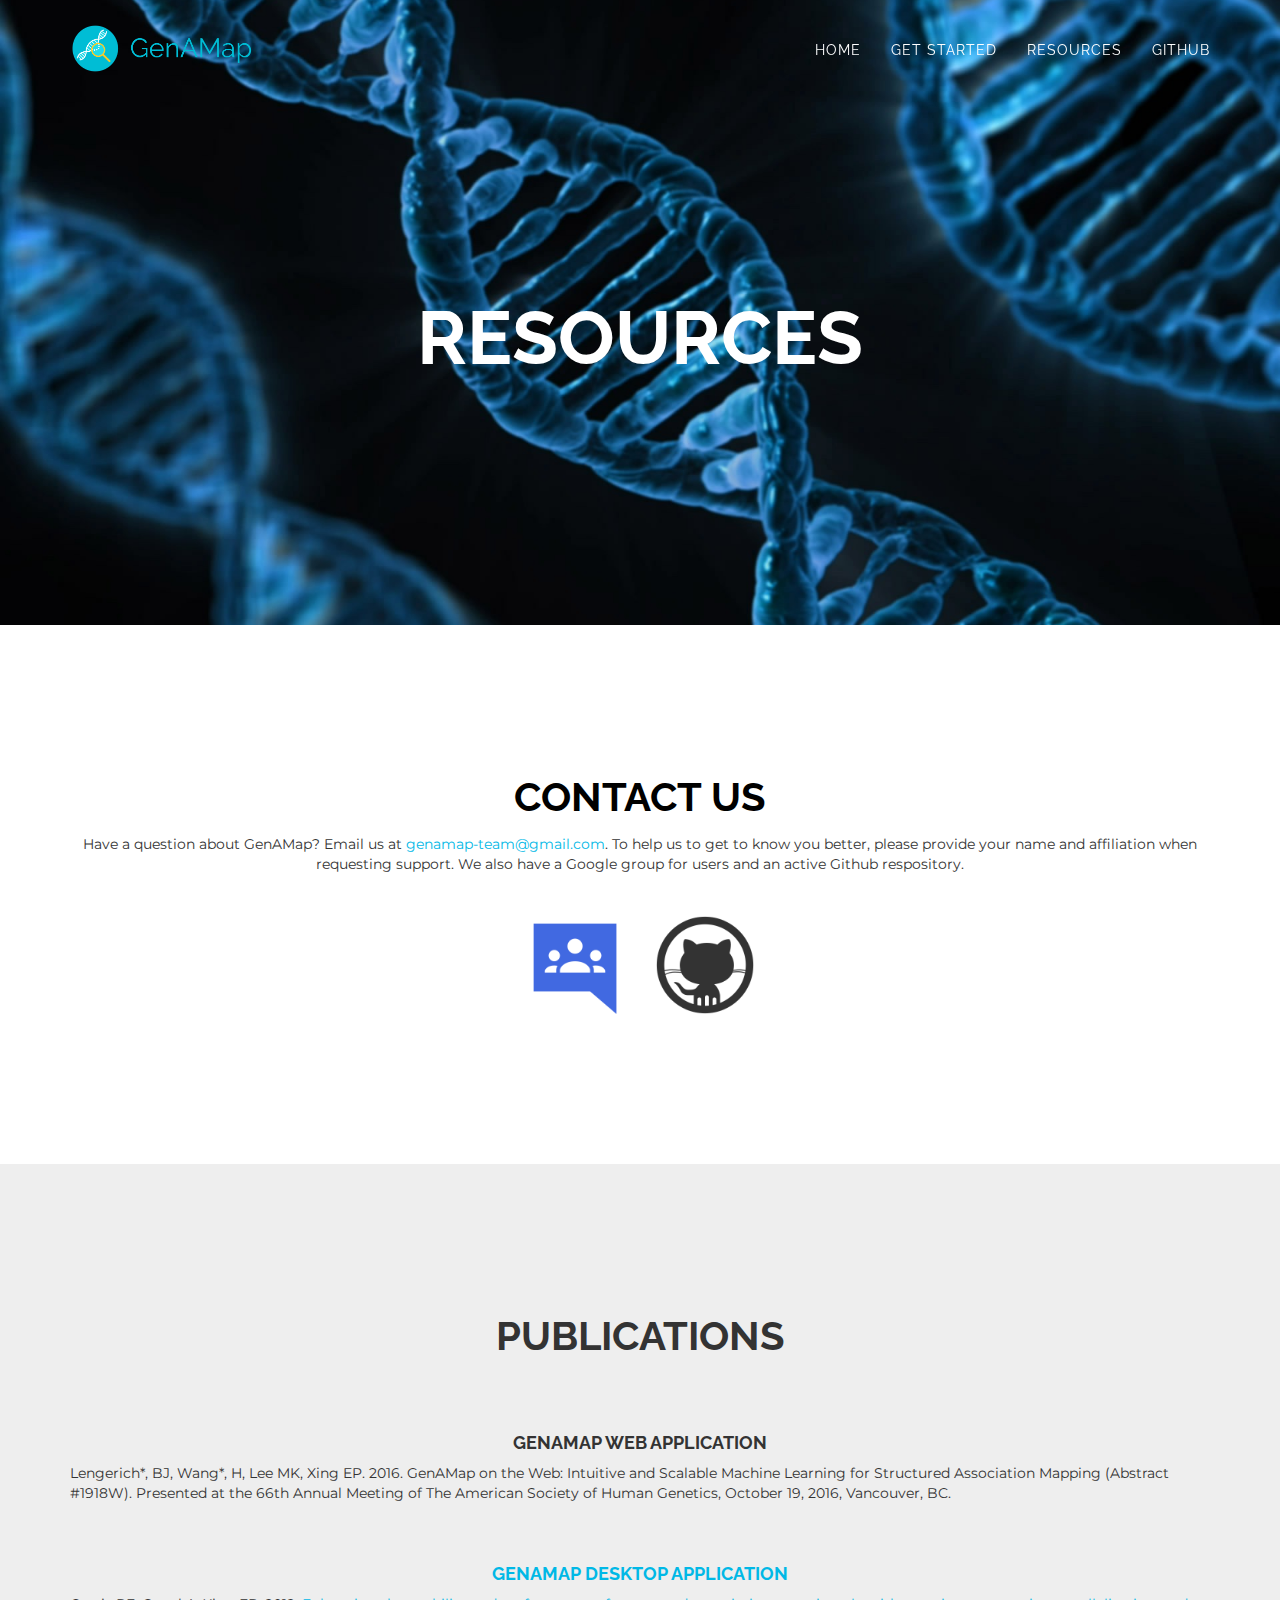
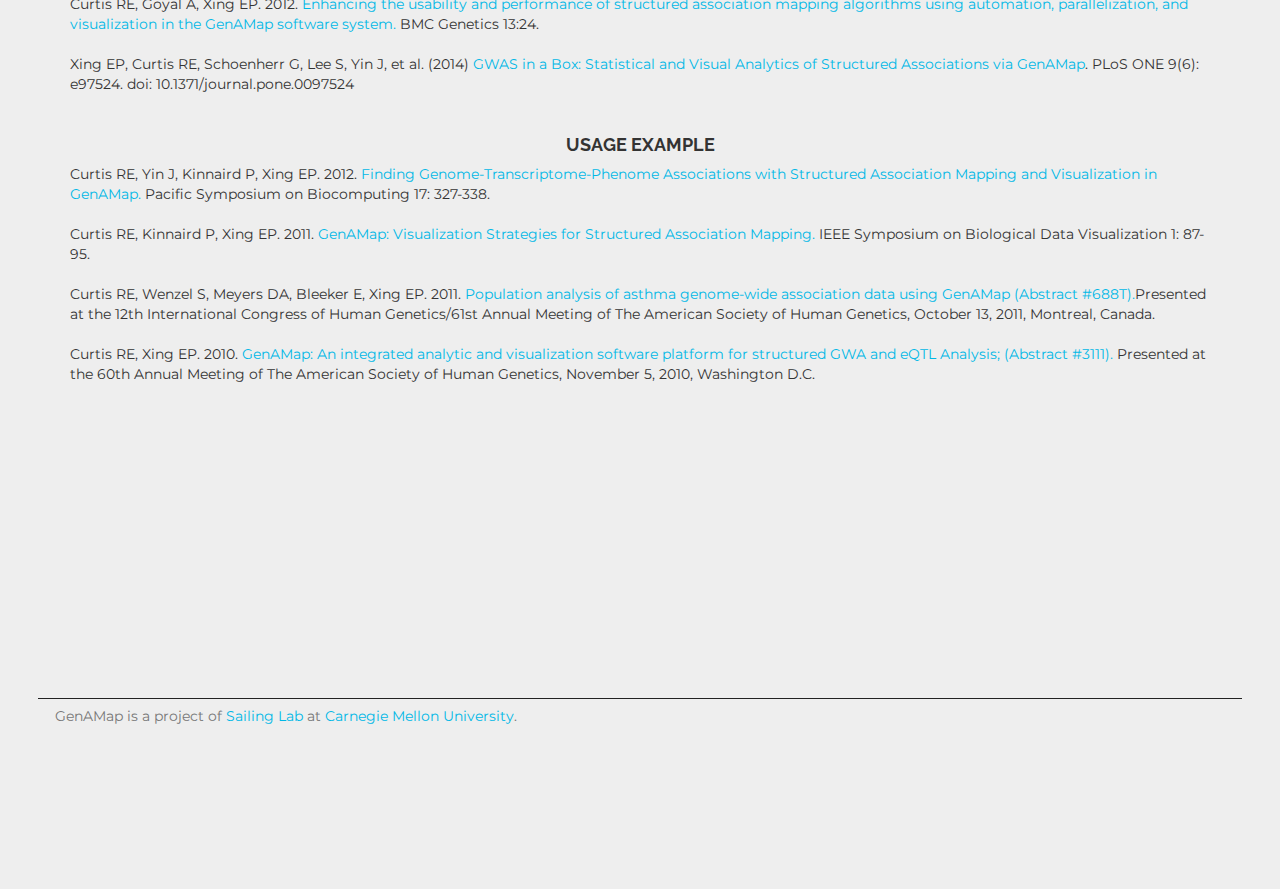
==== commit e569ab29: "Merge branch 'master' of https://github.com/HaohanWang/GenAMapWebsite" ====
--- a/resources.html
+++ b/resources.html
@@ -31,7 +31,8 @@
         <script src="https://oss.maxcdn.com/libs/html5shiv/3.7.0/html5shiv.js"></script>
         <script src="https://oss.maxcdn.com/libs/respond.js/1.4.2/respond.min.js"></script>
         <![endif]-->
-
+        <link rel="shortcut icon" href="/favicon.ico" type="image/x-icon">
+        <link rel="icon" href="/favicon.ico" type="image/x-icon">
     </head>
 
     <body id="page-top" class="index">
@@ -43,7 +44,7 @@
                     <button type="button" class="navbar-toggle" data-toggle="collapse" data-target="#bs-example-navbar-collapse-1">
                         <span class="sr-only">Toggle navigation</span> Menu <i class="fa fa-bars"></i>
                     </button>
-                    <a class="navbar-brand page-scroll" href="./index.html">GenAMap</a>
+                    <a class="navbar-brand page-scroll" href="#page-top"><img src="./img/logos/genamap_v2.png"style="position:absolute; top:0; bottom:0; margin:auto; min-height:50px; max-height:50px"/></a>
                 </div>
 
                 <!-- Collect the nav links, forms, and other content for toggling -->
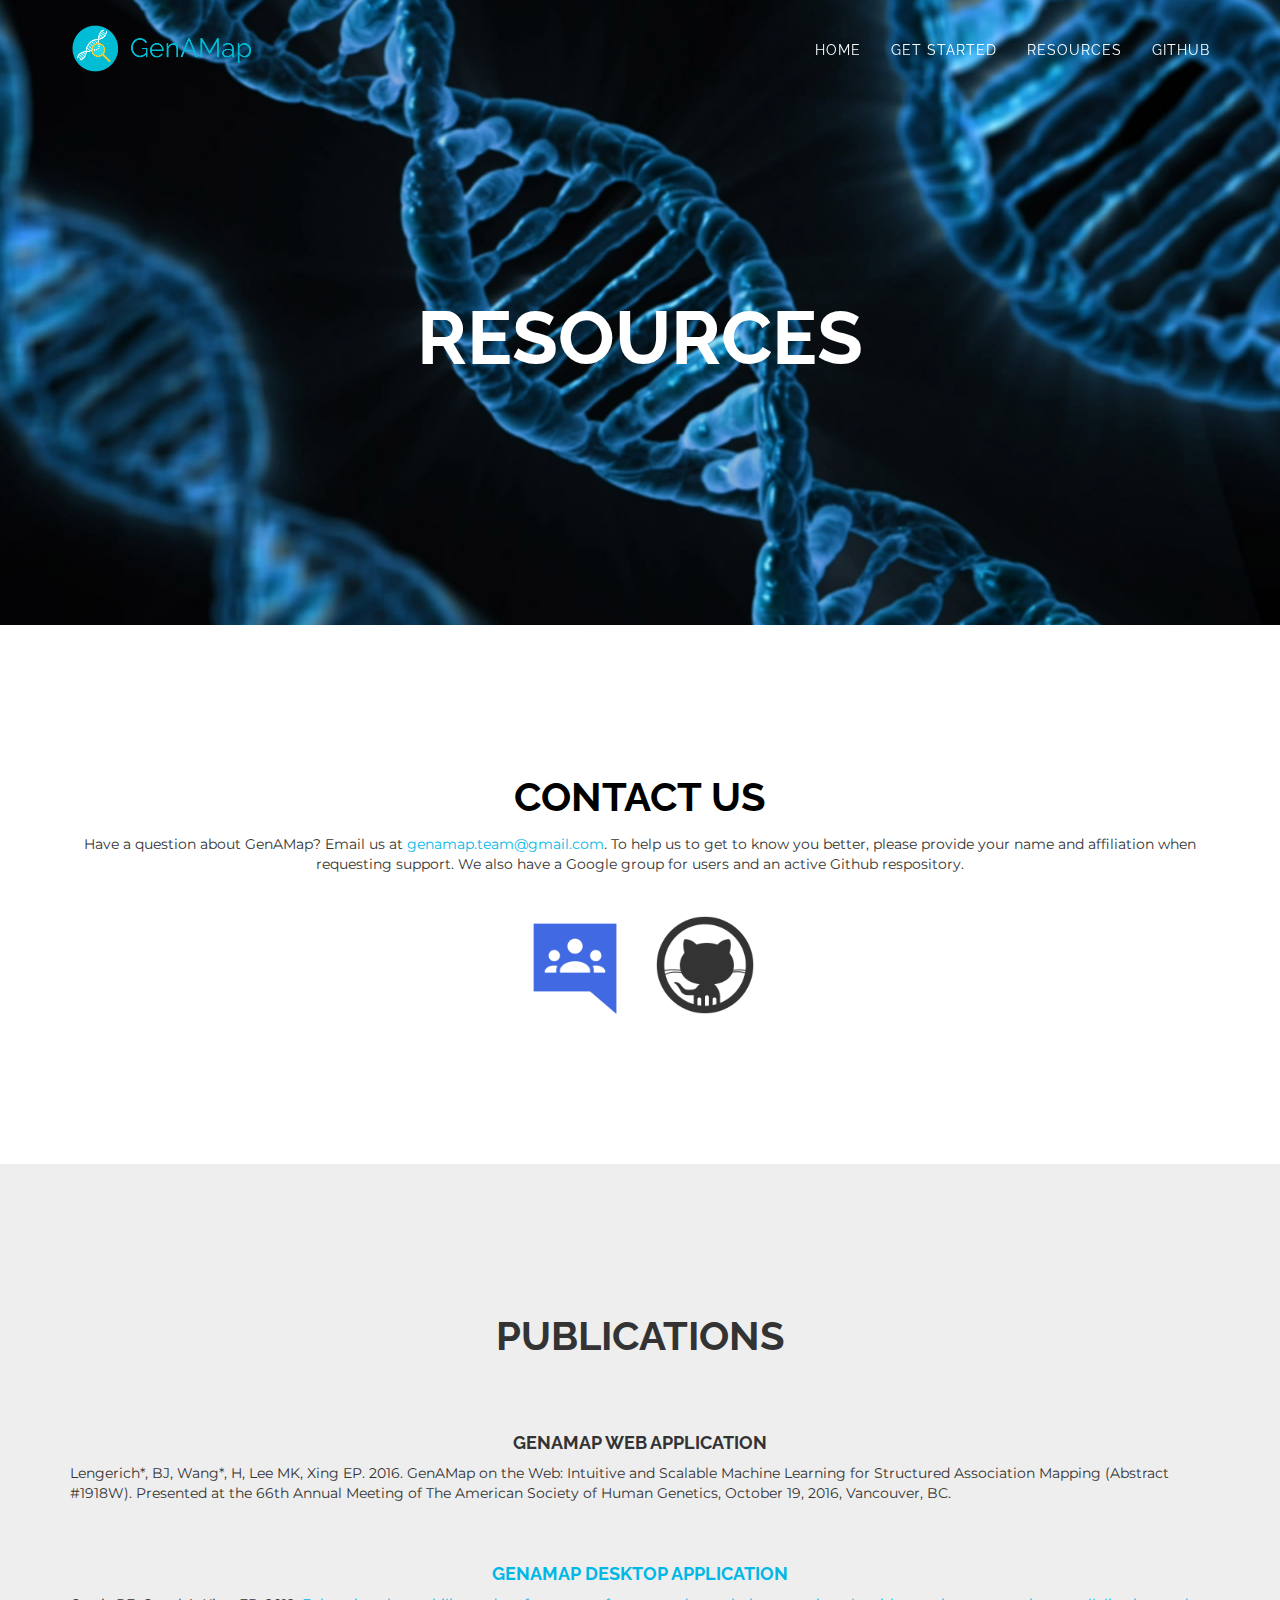
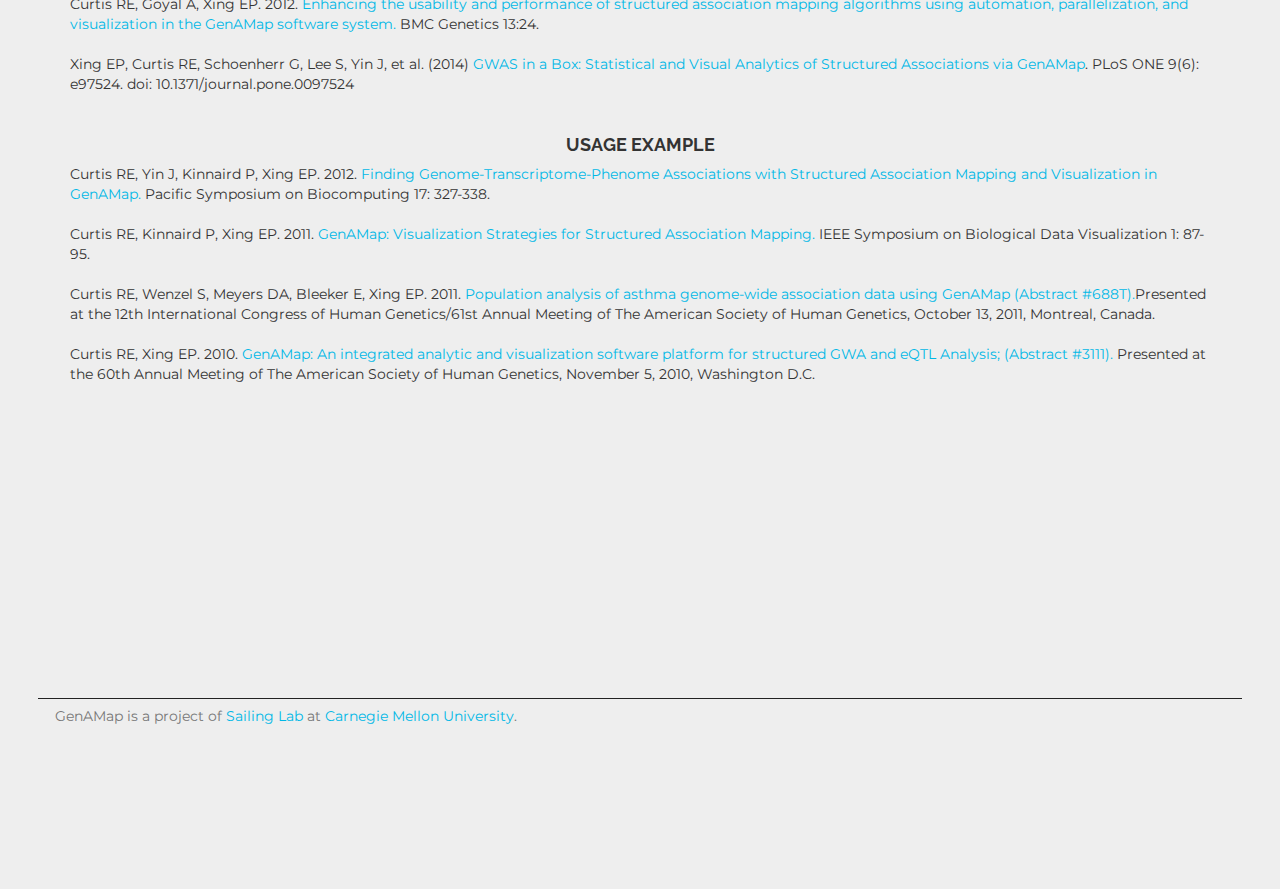
==== commit 576c2b24: "fix email" ====
--- a/resources.html
+++ b/resources.html
@@ -88,7 +88,7 @@
                 <div class="row">
                     <div class="col-lg-12 text-center">
                         <h2 class="section-heading">Contact Us</h2>
-                            Have a question about GenAMap? Email us at <a href="mailto:genamap-team@gmail.com?subject=GenAMap Contact&body=Hello GenAMap Team,%0D%0A%0D%0A Name:%0D%0A Afflication:">genamap-team@gmail.com</a>. To help us to get to know you better, please provide your name and affiliation when requesting support. We also have a Google group for users and an active Github respository.
+                            Have a question about GenAMap? Email us at <a href="mailto:genamap.team@gmail.com?subject=GenAMap Contact&body=Hello GenAMap Team,%0D%0A%0D%0A Name:%0D%0A Afflication:">genamap.team@gmail.com</a>. To help us to get to know you better, please provide your name and affiliation when requesting support. We also have a Google group for users and an active Github respository.
                         <div style="margin-left:auto; margin-right:auto; width:18em; margin-top:3em;">
                             <a href="https://groups.google.com/forum/#!forum/genamap-users" target="_blank"> <img src="img/logos/google.png" alt="Google Group" style="display:inline-block;margin-left:auto;margin-right:auto;width:8em;padding-right:1em;"/></a>
                             <a href="https://github.com/blengerich/GenAMap_V2/" target="_blank"> <img src="img/logos/github.png" alt="Source Code" style="display:inline-block;margin-left:auto;margin-right:auto;width:8em;padding-left:1em"/> </a>
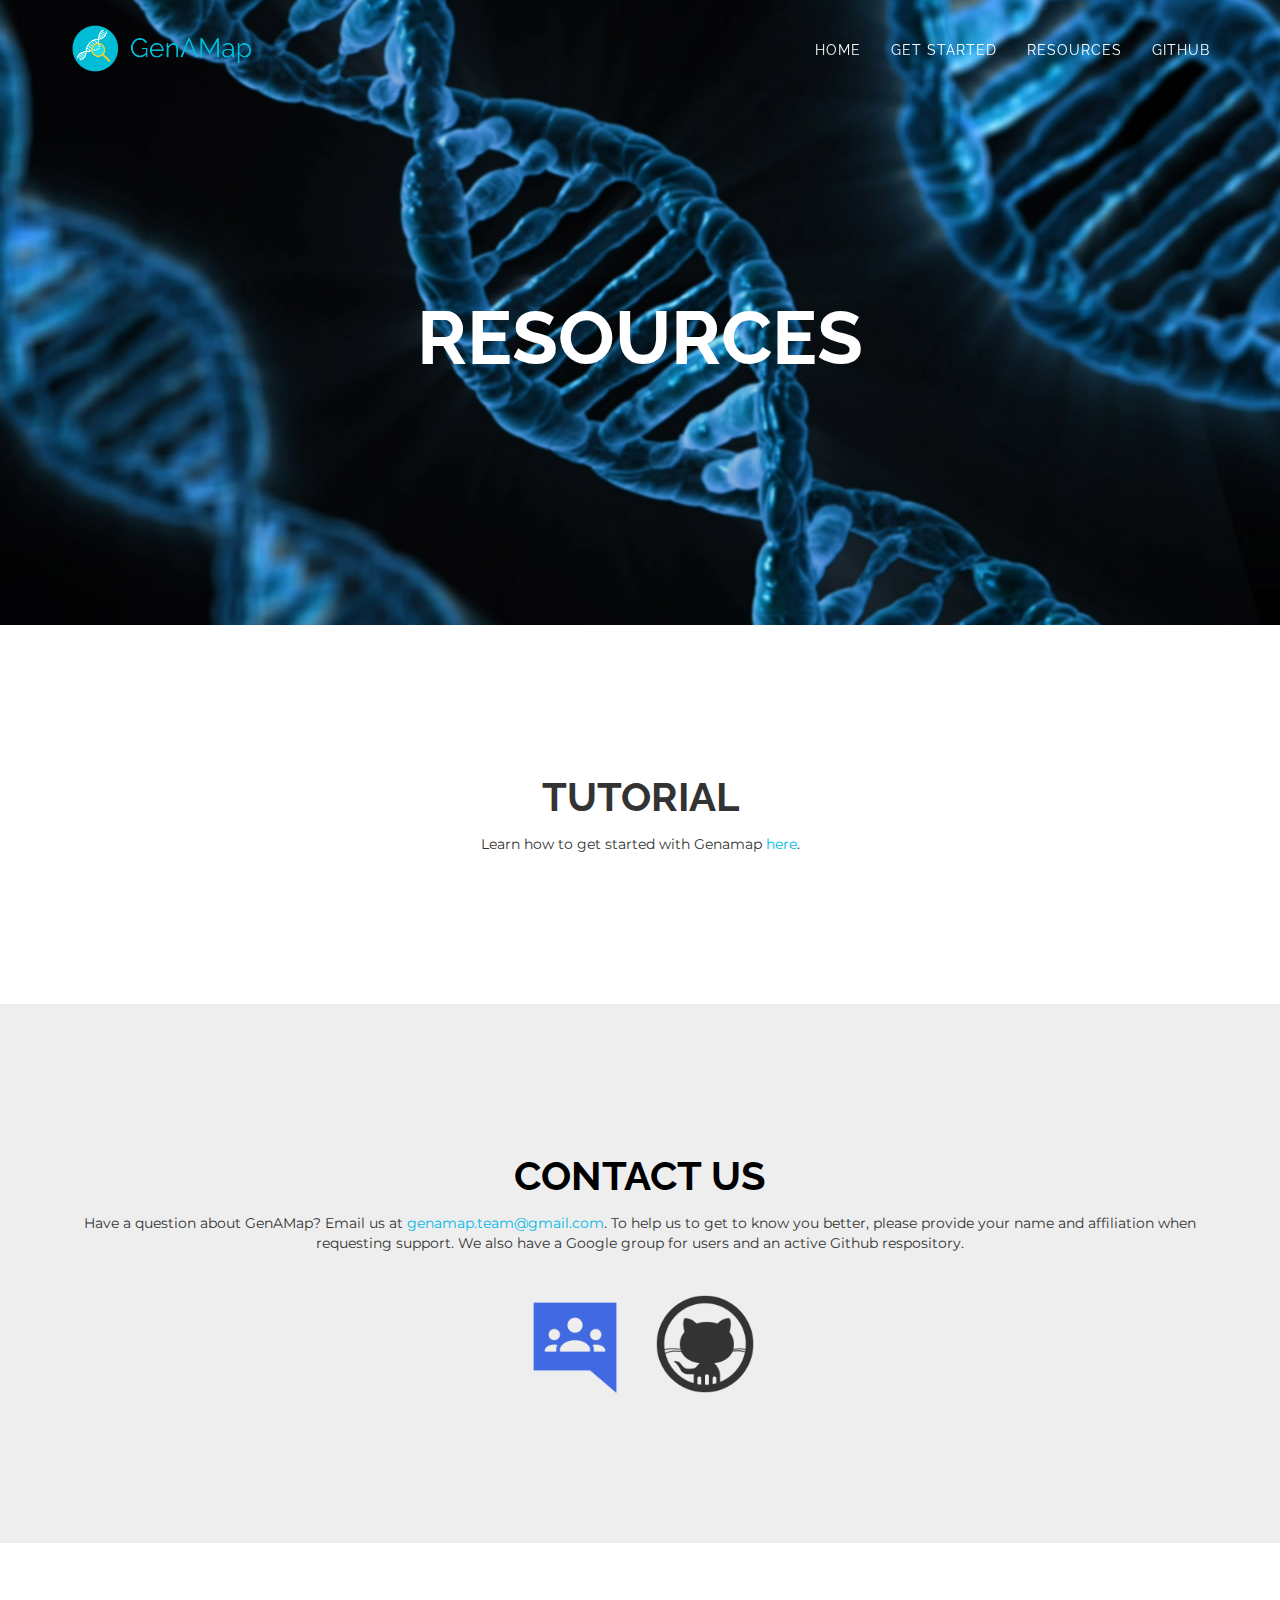
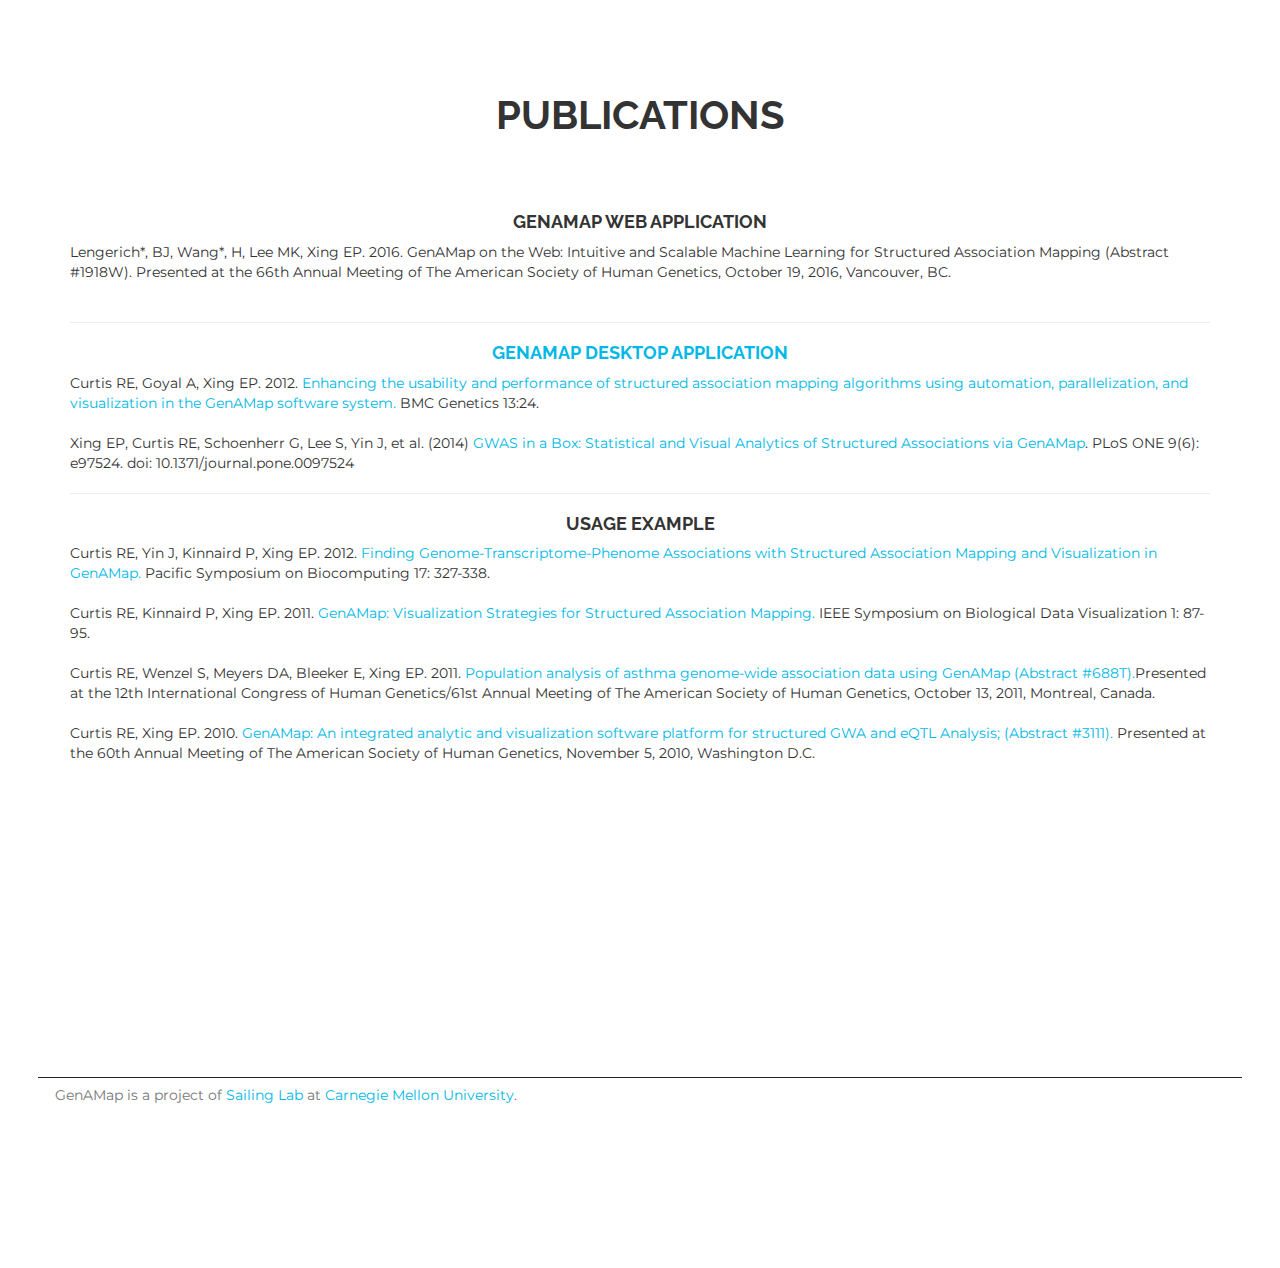
==== commit f028aef7: "added instructions to the resources page" ====
--- a/resources.html
+++ b/resources.html
@@ -57,13 +57,13 @@
 							<a class="page-scroll" href="./index.html">Home</a>
 						</li>
                         <li>
-                            <a class="page-scroll" href="http://54.244.71.61/">Get Started</a>
+                            <a class="page-scroll" href="http://54.191.129.39/" target="_blank">Get Started</a>
                         </li>
                         <li>
                             <a class="page-scroll" href="#page-top">Resources</a>
                         </li>
                         <li>
-                            <a class="page-scroll" href="https://github.com/blengerich/GenAMap_V2" target="_blank">Github</a>
+                            <a class="page-scroll" href="https://github.com/blengerich/GenAMap" target="_blank">Github</a>
                         </li>
                     </ul>
                 </div>
@@ -82,8 +82,21 @@
             </div>
         </header>
 
+        <!-- Tutorial Section -->
+        <section id="tutorial">
+            <div class="container">
+                <div class="row">
+                    <div class="col-lg-12 text-center">
+                        <h2 class="section-heading">Tutorial</h2>
+                            Learn how to get started with Genamap <a href="instructions.pdf" target="_blank">here</a>.
+                    </div>
+                </div>
+            </div>
+        </section>
+
+        
         <!-- Contact Section -->
-        <section id="contact">
+        <section id="contact" class="bg-light-gray">
             <div class="container">
                 <div class="row">
                     <div class="col-lg-12 text-center">
@@ -98,9 +111,8 @@
             </div>
         </section>
 
-
         <!-- About Section -->
-        <section id="about" class="bg-light-gray">
+        <section id="about">
             <div class="container">
                 <div class="row">
                     <div class="col-lg-12">
@@ -129,7 +141,7 @@
             </div>
         </section>
 
-        <section class="bg-light-gray">
+        <section>
             <div style="height:1px; display:inline-block; width:94%; margin-left:3%; margin-right:3%; background-color:#222;"></div>
             <div class="container">
                 <div class="row">
